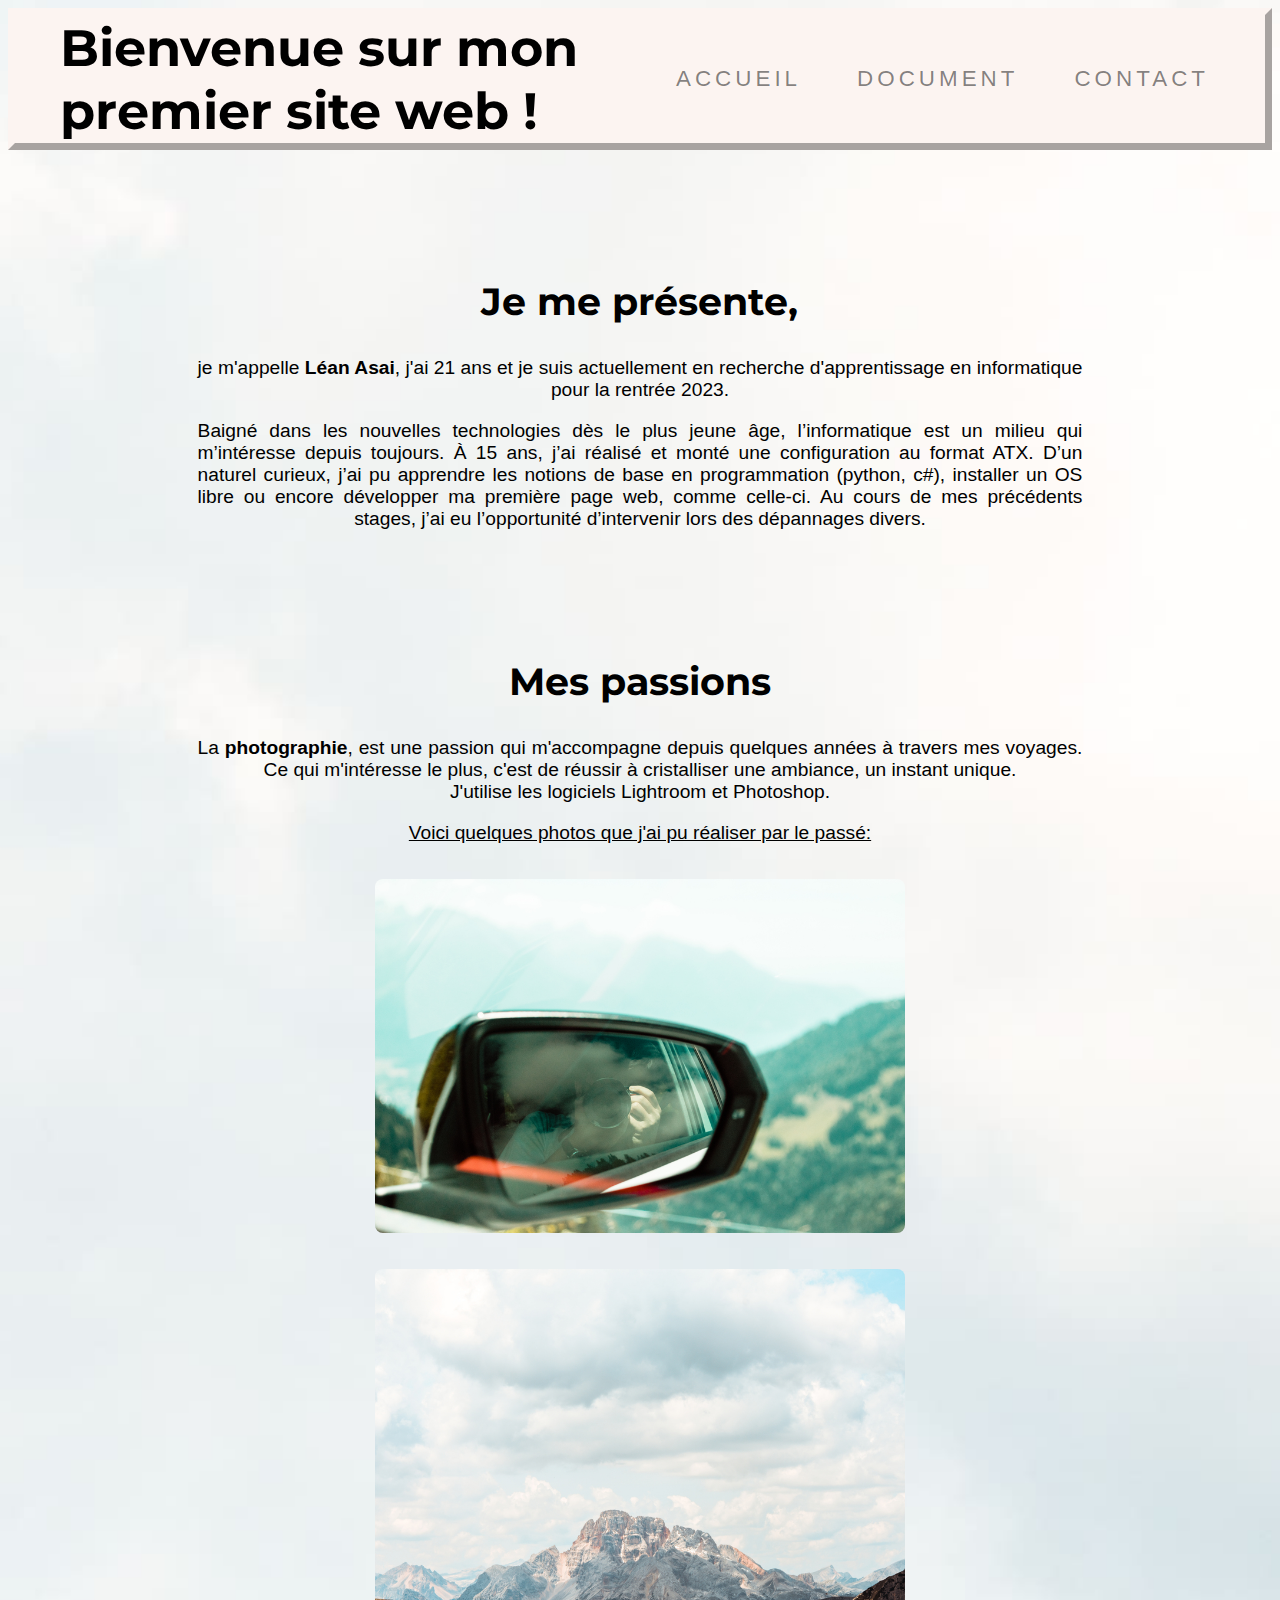
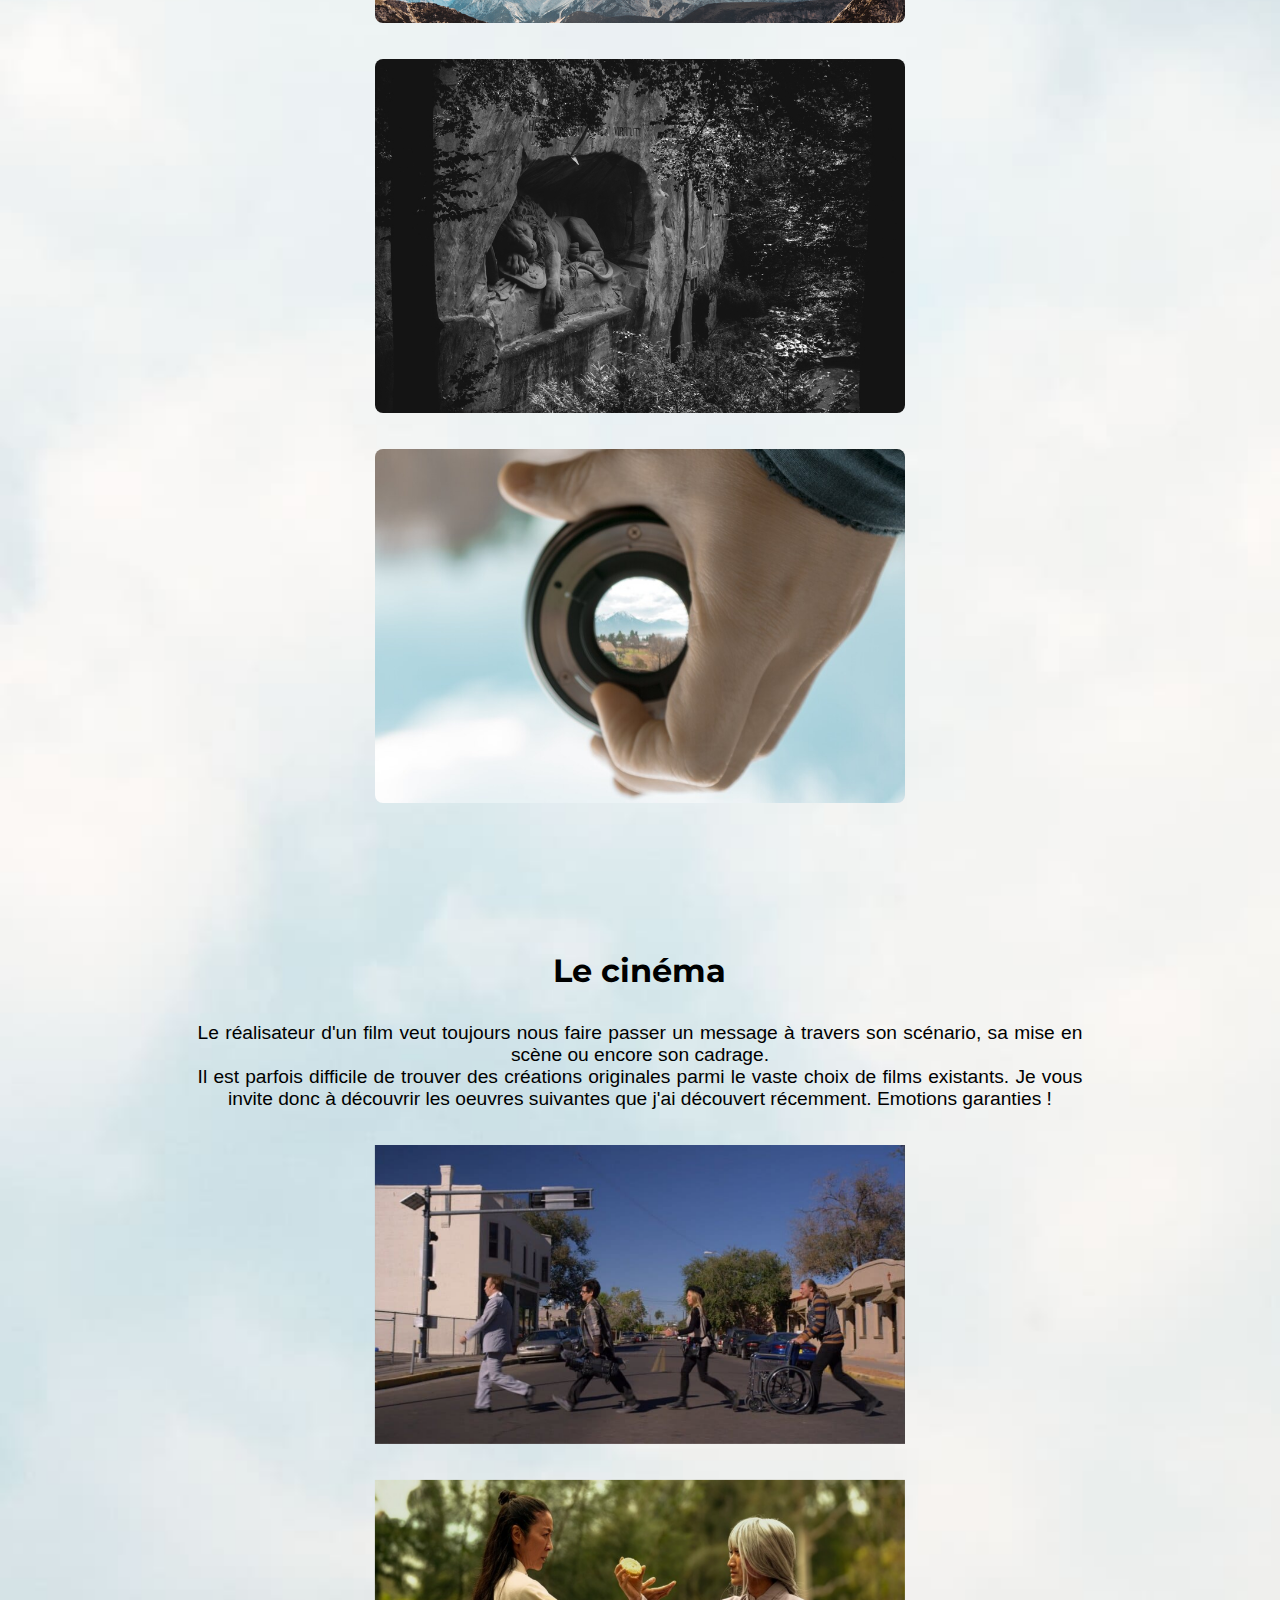
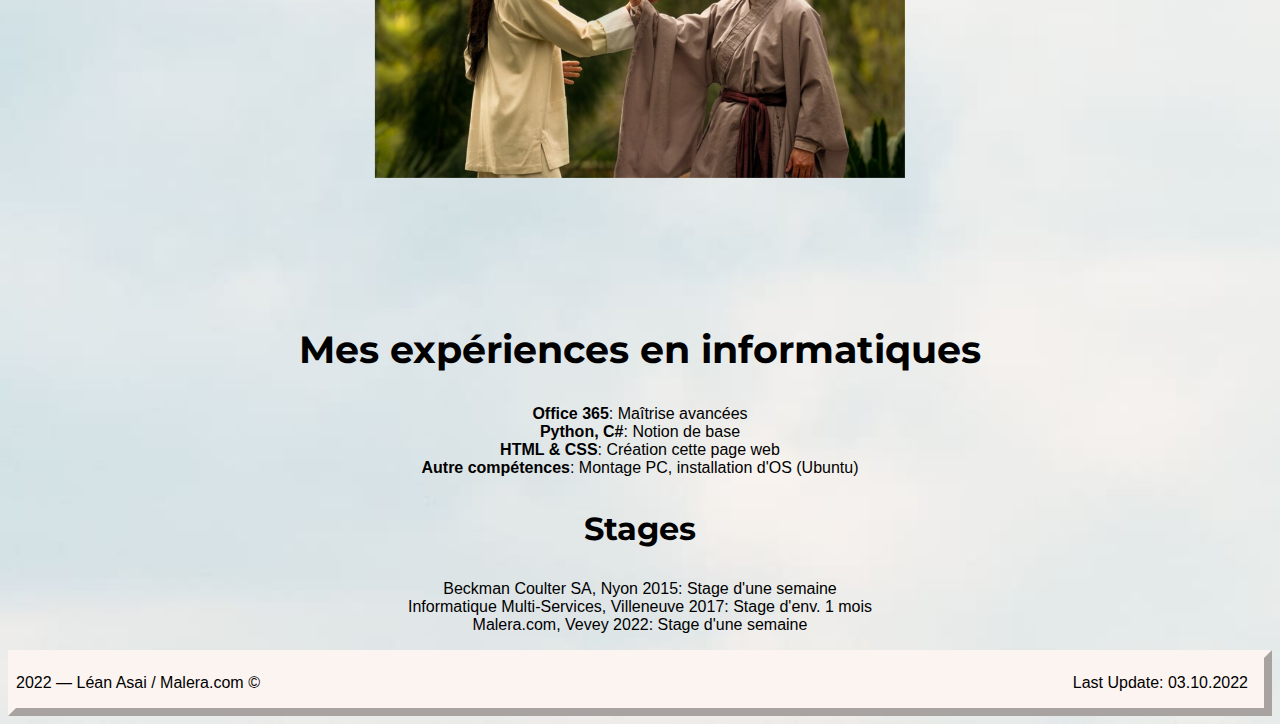
==== index.html @ 69d82ae2 "Add first_website folder" ====
<!DOCTYPE html>
<html lang ="FR-fr">
<head>
    <meta charset="utf-8" />
    <meta name="viewport" content="width=device-width, initial-scale=1" />
    <link rel="stylesheet" type="text/css" href="css/style.css" />
    <title> Léan • Accueil </title>
</head>
<body>

    <!-- header -->
        <header>
            <h1> Bienvenue<span class="hidden_r"> sur mon premier site web ! </span></h1>
                <ul>
                    <li><a href="index.html">Accueil</a></li>
                    <li><a href="document.html" title="Work In Progress">Document</a></li>
                    <li><a href="contact.html">Contact</a></li>
                </ul>
        </header>

    <!-- wrapper -->
        <section>
            <h2 class="title"> Je me présente, </h2>

            <p>je m'appelle <strong>Léan Asai</strong>, j'ai 21 ans et je suis actuellement en recherche d'apprentissage en informatique pour la rentrée 2023.</p>

            <p>Baigné dans les nouvelles technologies dès le plus jeune âge, l’informatique est un milieu qui m’intéresse depuis toujours. À 15 ans, j’ai réalisé et monté une configuration au format ATX. D’un naturel curieux, j’ai pu apprendre les notions de base en programmation (python, c#), installer un OS libre ou encore développer ma première page web, comme celle-ci. Au cours de mes précédents stages, j’ai eu l’opportunité d’intervenir lors des dépannages divers.</p>


            <h2 class="title"> Mes passions </h2>

            <p>La <strong>photographie</strong>, est une passion qui m'accompagne depuis quelques années à travers mes voyages. Ce qui m'intéresse le plus, c'est de réussir à cristalliser une ambiance, un instant unique.<br />
            J'utilise les logiciels Lightroom et Photoshop.</p>

            <p style="text-decoration: underline;">Voici quelques photos que j'ai pu réaliser par le passé: </p>


            <!-- grid for my photo -->
                <div class="flexbox">

                    <figure><!-- 1 -->
                        <img src="img/portrait_photographer.jpg" alt="Portrait photo — CC Léan Asai" class="photo" />
                        <div class="hover_image">
                            <figcaption>Léan Asai ©</figcaption>
                        </div>
                    </figure>

                    <figure><!-- 2 -->
                        <img src="img/photo5.jpg" alt="photo de montagne © Léan Asai" class="photo" />
                        <div class="hover_image">
                            <figcaption>Léan Asai ©</figcaption>
                        </div>
                    </figure>

                    <figure><!-- 3 -->
                        <img src="img/photo4.jpg" alt="photo de VW Polo © Léan Asai" class="photo" />
                        <div class="hover_image">
                            <figcaption>Léan Asai ©</figcaption>
                        </div>
                    </figure>

                    <figure><!-- 4 -->
                        <img src="img/photo6.jpg" alt="photo © Léan Asai" class="photo" />
                        <div class="hover_image">
                            <figcaption>Léan Asai ©</figcaption>
                        </div>
                    </figure>
                </div>

            <h3 class="title"> Le cinéma </h3>

            <p>Le réalisateur d'un film veut toujours nous faire passer un message à travers son scénario, sa mise en scène ou encore son cadrage.<br />
            Il est parfois difficile de trouver des créations originales parmi le vaste choix de films existants. Je vous invite donc à découvrir les oeuvres suivantes que j'ai découvert récemment. Emotions garanties !</p>

            <!-- grid for my photo -->
                <div class="flexbox">

                    <figure><!-- 5 -->
                        <img src="img/screenshot1-bts.jpg" alt="screenshot Better Call Saul" />
                        <div class="hover_image">
                            <figcaption><i>Image issue de la série 'Better Call Saul'</i> — AMC©</figcaption>
                        </div>
                    </figure>

                    <figure><!-- 6 -->
                        <img src="img/screenshot1-eeaao.jpg" alt="screenshot Everything everywhere all at once" />
                        <div class="hover_image">
                            <figcaption><i>Image issue du film 'Everything Everywhere All At Once'</i> — Leonine©</figcaption>
                        </div>
                    </figure>
                </div>

            <h2 class="title"> Mes expériences <span class="break_r" ><!-- responsive-->en informatiques</span> </h2>

            <ul>
                <li><strong>Office 365</strong>: Maîtrise avancées</li>
                <li><strong>Python, C#</strong>: Notion de base</li>
                <li><strong>HTML & CSS</strong>: Création cette page web</li>
                <li><strong>Autre compétences</strong>: Montage PC, installation d'OS (Ubuntu)</li>
            </ul>

            <h3> Stages </h3>

            <ul>
                <li>Beckman Coulter SA, Nyon 2015: Stage d'une semaine</li>
                <li>Informatique Multi-Services, Villeneuve 2017: Stage d'env. 1 mois</li>
                <li>Malera.com, Vevey 2022: Stage d'une semaine</li>
            </ul>
        </section>

    <!-- Footer -->
        <footer>
            <p class="float_right"> Last Update: 03.10.2022 </p>
            <p> 2022 — Léan Asai / Malera.com © </p>
        </footer>

</body>
</html>
---- css/style.css ----
/**
FONTS **/
/*ajout des polices Montserrat, via googleapis*/
@import url('https://fonts.googleapis.com/css2?family=Montserrat&display=swap');

/*Title_fonts*/
h1, h2, h3, h4, h5, h6 {
    font-family: 'Montserrat', Arial, Helvetica, sans-serif;
}

/**
MAIN SECTION**/

body {
    background: url('../img/background-compressed.jpg');
    background-size: cover;
    font-family: 'Segoe UI', Tahoma, sans-serif;
}

.title {
    margin-top: 8rem;
}

.float_right {
    float: right;
    margin-right: 1rem;
}


h1 {
    font-size: 3.2rem;
    padding: 0 45px 0 45px;
    overflow: hidden;
}

h2 {
    font-size: 2.4rem;
}

h3 {
    font-size: 2rem;
}

a {
    color:rgba(0, 0, 0, 0.493);
}

    a:hover {
        text-decoration: none;
    }

    a:active {
        color:#83C5BE;
    }

ul li {
    list-style-type: none;
    padding-right: 40px;
}

/**
Header : WIP — MOCHE**/
header {
    border: 7px outset #fcf4f1;
    background-color: #fcf4f1;
    display: flex;
    justify-content: space-between;
    align-items: center;
    Height: 8rem;
}

    header h1 {
        flex: 1.4;
    }

    header ul {
        display: flex;
        flex: 0.75;
        justify-content: space-between;
        font-size: 1.4rem;
    }

        header ul li {
            margin-right: 1rem;
        }

            header > ul > li a {
                color: rgba(0, 0, 0, 0.493);
                letter-spacing: 0.25rem;
                text-transform: uppercase;
                text-decoration: none;
            }
                header > ul > li a:hover {
                    color: #E29578;
                }

                header > ul > li a:active {
                    color: #e63d00;
                }


/**
Images**/
.flexbox {
    display: flex;
    flex-wrap: wrap;
    justify-content: center;
}

figure {
    position: relative;
    width: 42%; /** change width (or height) HERE **/
}

    figure img {
        opacity: 1;
        width: 100%;
        height: auto;
        transition: .5s ease;
        backface-visibility: hidden;
    }

        figure img:hover {
            opacity: 0.3;
        }

    .hover_image {
        transition: .5s ease;
        opacity: 0;
        position: absolute;
        top: 50%;
        left: 50%;
        transform: translate(-50%, -50%);
        -ms-transform: translate(-50%, -50%);
        text-align: center;
    }
    
        figure:hover .hover_image {
            opacity: 1;
        }

figcaption {
    background-color: #fffbf9;
    color: #090e0d;
    font-size: 16px;
    padding: 0.8rem 1rem;
    text-align: center;
}

.photo {
    border-radius: 8px;
}

embed {
    width: 500px;
    height: 800px;
}

/**
section**/
section {
    margin: auto; /* to center the block */
    width: 70%;
    text-align: justify;
    text-align-last: center;
    max-width: 1200px;
    min-width: 250px;
}

    section p {
        font-size: 1.2rem;
    }

#contact_page {
    margin: auto;
    max-width: 700px;
}

/**
Footer: NEED A BETTER PRESENTATION **/
footer {
    border: 8px outset #fcf4f1;
    background-color: #fcf4f1;
}

.contact {
    font-size: 1.4rem;
    display: inherit;
    margin-bottom: 56px;
}


/**
RESPONSIVE **/

@media all and (max-width: 1446px) {
    figure {
        width: 60%; /** change width (or height) HERE **/
    }
}

@media all and (max-width: 1225px) {
    header ul {
        flex-direction: column;
        font-size: 1.2rem;
    }
}

@media all and (max-width: 950px) {
    header h1 {
        font-size: 2.5rem;
    }

    .hidden_r {
        display: none;
    }

    /* Can be a *section* span:last-child */
    .break_r {
        display: block;
    }
}

/* THE TEXT SHOULD STAY ALIGN TO THE LEFT */
@media all and (max-width: 480px) {
    header h1 {
        display:none;
    }

    header ul {
        position: absolute;
        right: 1rem;
        text-align: end;
    }

    section {
        text-align: center;
        text-align-last: unset;
    }

    figure {
        width: 85%; /** change width (or height) HERE **/
    }

    h2 {
        font-size: 2rem;
    }
}
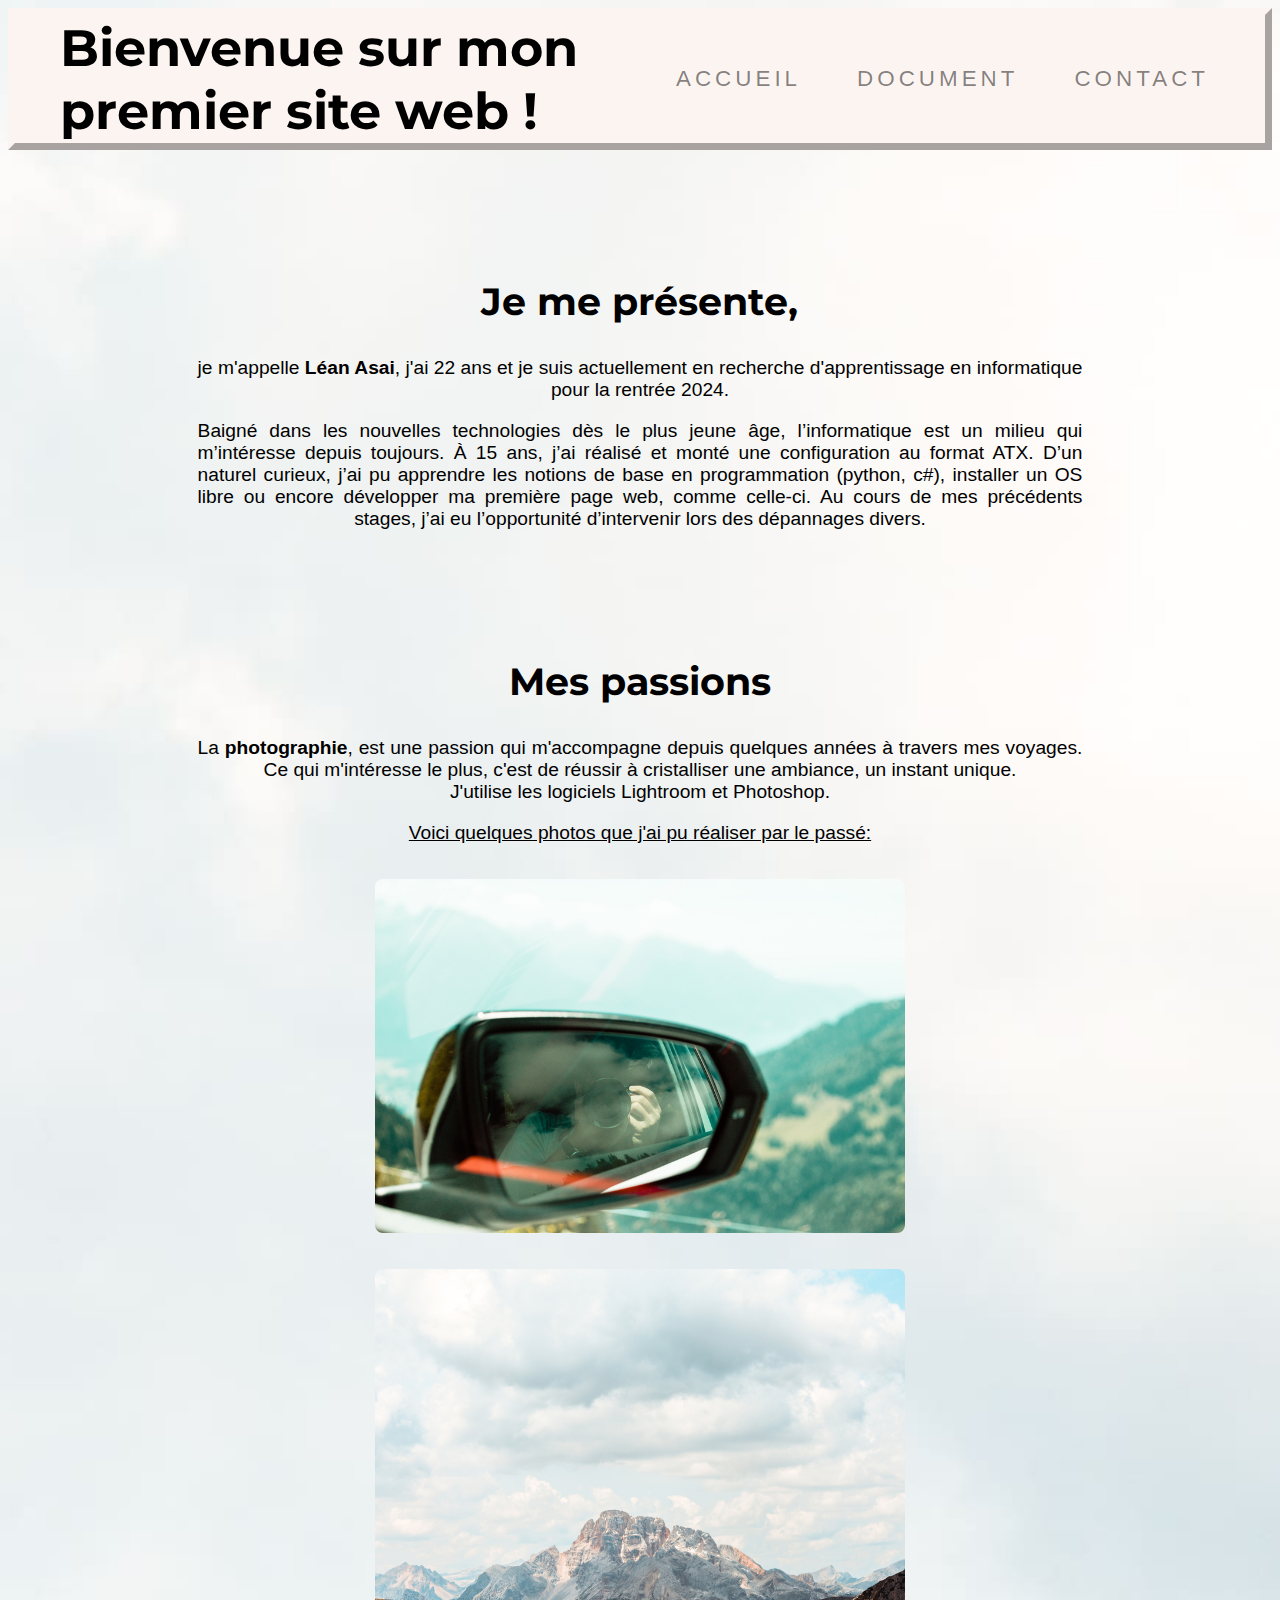
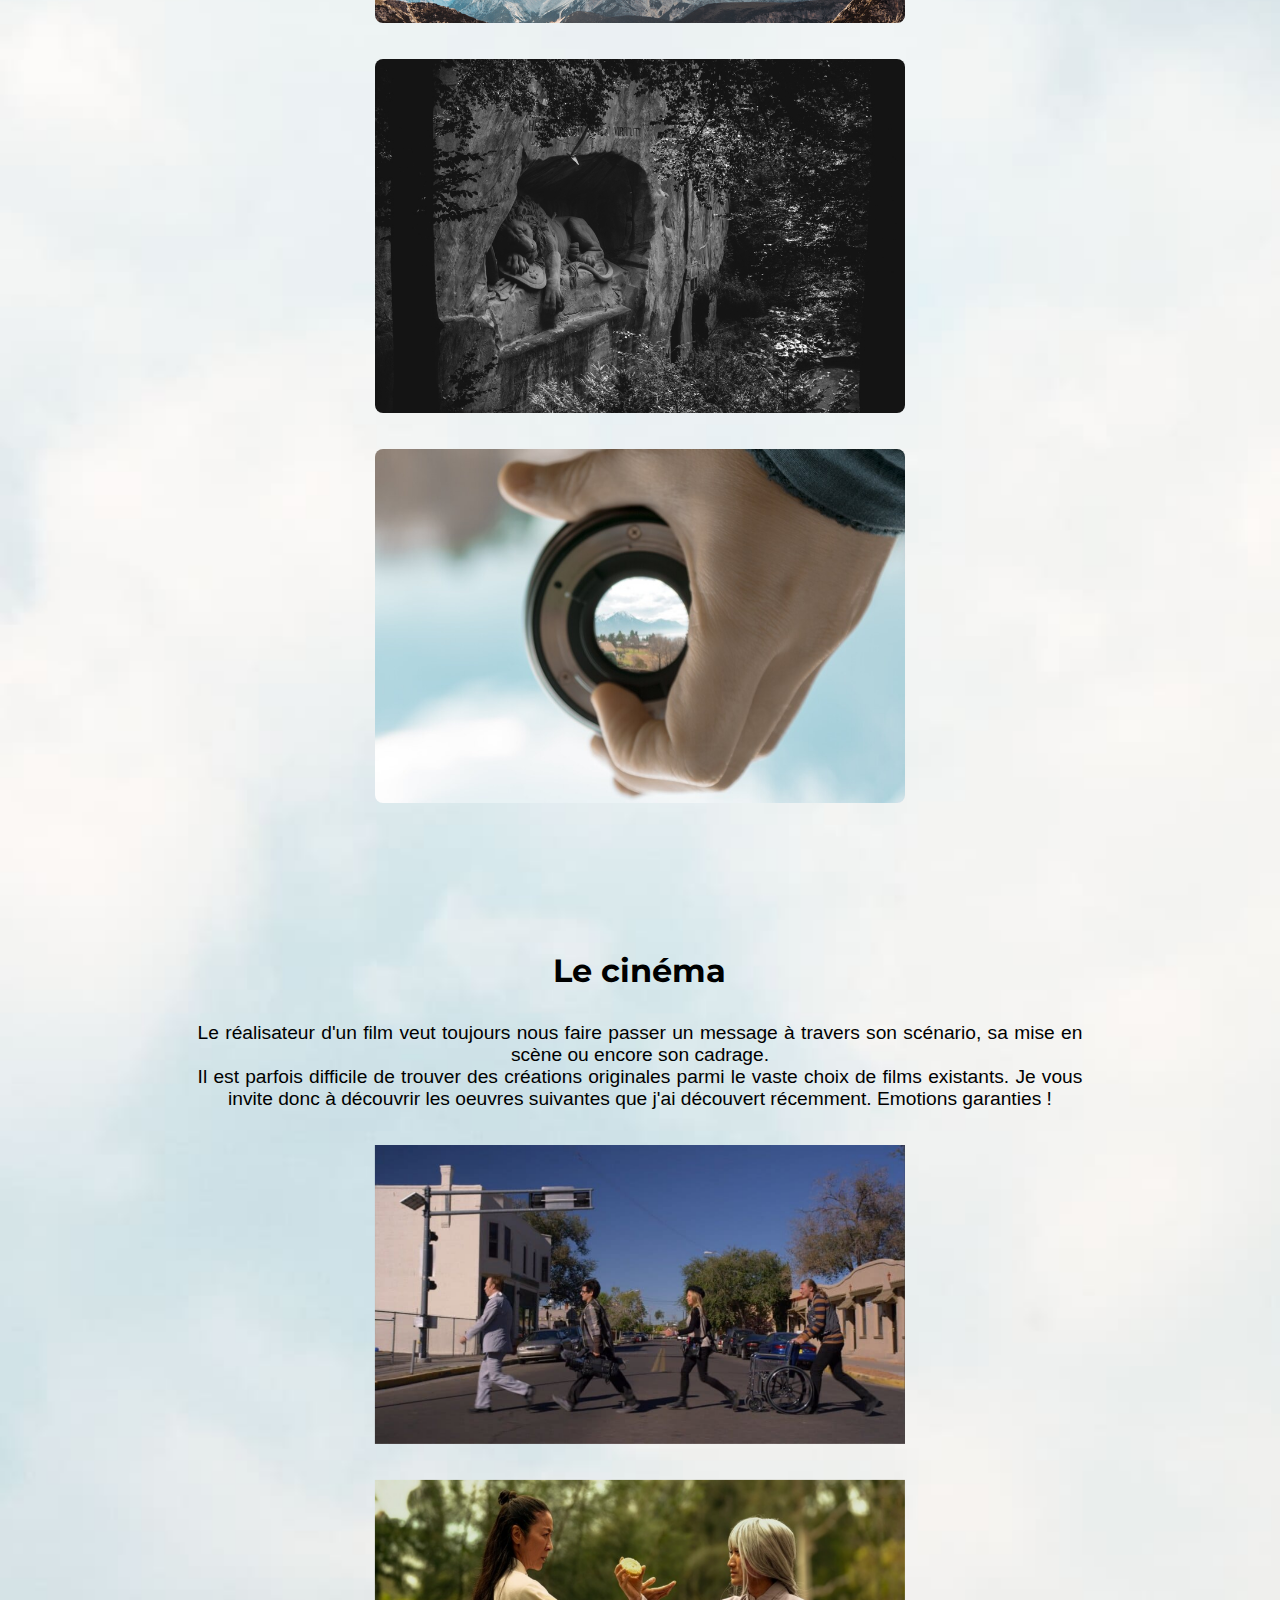
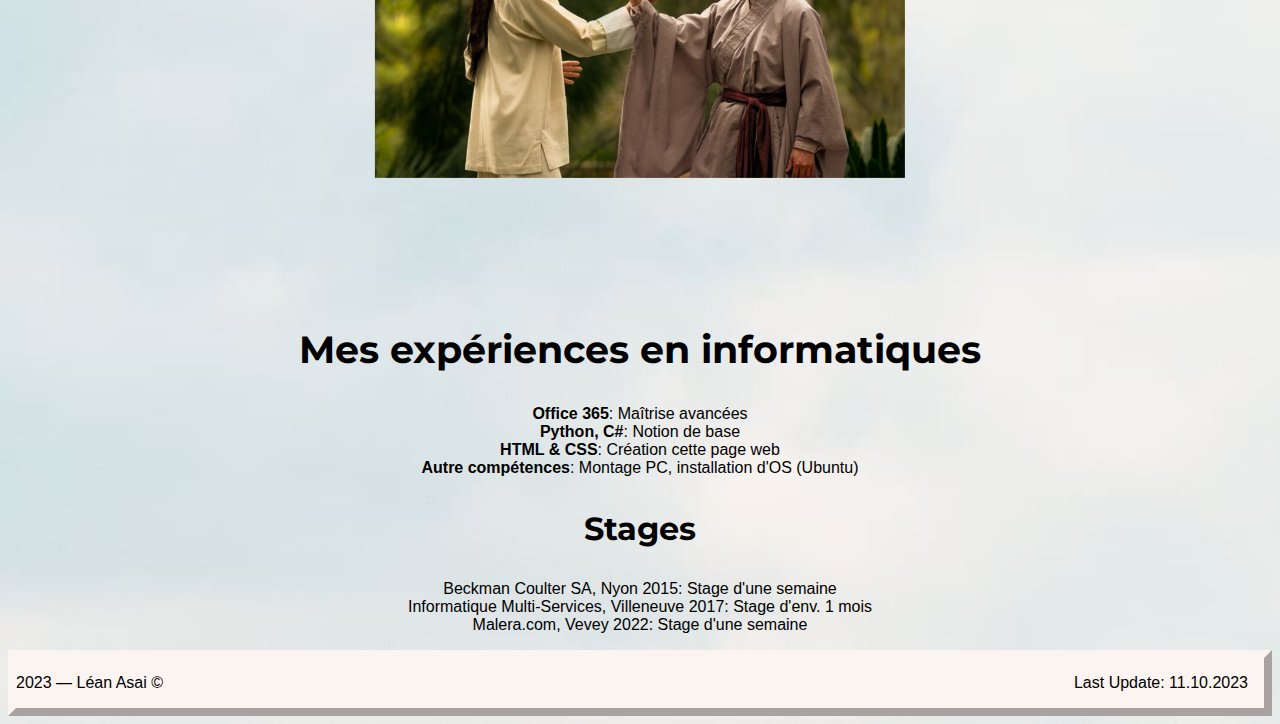
==== commit e779c719: "Major update" ====
--- a/index.html
+++ b/index.html
@@ -4,7 +4,7 @@
     <meta charset="utf-8" />
     <meta name="viewport" content="width=device-width, initial-scale=1" />
     <link rel="stylesheet" type="text/css" href="css/style.css" />
-    <title> Léan • Accueil </title>
+    <title> Léan • accueil </title>
 </head>
 <body>
 
@@ -12,9 +12,9 @@
         <header>
             <h1> Bienvenue<span class="hidden_r"> sur mon premier site web ! </span></h1>
                 <ul>
-                    <li><a href="index.html">Accueil</a></li>
-                    <li><a href="document.html" title="Work In Progress">Document</a></li>
-                    <li><a href="contact.html">Contact</a></li>
+                    <li><a href="./">Accueil</a></li>
+                    <li><a href="./document" title="Work In Progress">Document</a></li>
+                    <li><a href="./contact">Contact</a></li>
                 </ul>
         </header>
 
@@ -22,7 +22,7 @@
         <section>
             <h2 class="title"> Je me présente, </h2>
 
-            <p>je m'appelle <strong>Léan Asai</strong>, j'ai 21 ans et je suis actuellement en recherche d'apprentissage en informatique pour la rentrée 2023.</p>
+            <p>je m'appelle <strong>Léan Asai</strong>, j'ai 22 ans et je suis actuellement en recherche d'apprentissage en informatique pour la rentrée 2024.</p>
 
             <p>Baigné dans les nouvelles technologies dès le plus jeune âge, l’informatique est un milieu qui m’intéresse depuis toujours. À 15 ans, j’ai réalisé et monté une configuration au format ATX. D’un naturel curieux, j’ai pu apprendre les notions de base en programmation (python, c#), installer un OS libre ou encore développer ma première page web, comme celle-ci. Au cours de mes précédents stages, j’ai eu l’opportunité d’intervenir lors des dépannages divers.</p>
 
@@ -110,8 +110,8 @@
 
     <!-- Footer -->
         <footer>
-            <p class="float_right"> Last Update: 03.10.2022 </p>
-            <p> 2022 — Léan Asai / Malera.com © </p>
+            <p class="float_right"> Last Update: 11.10.2023 </p>
+            <p> 2023 — Léan Asai © </p>
         </footer>
 
 </body>
--- a/css/style.css
+++ b/css/style.css
@@ -176,6 +176,10 @@
     max-width: 700px;
 }
 
+#contact_page h2 {
+    margin-top: 2.5em;
+}
+
 /**
 Footer: NEED A BETTER PRESENTATION **/
 footer {
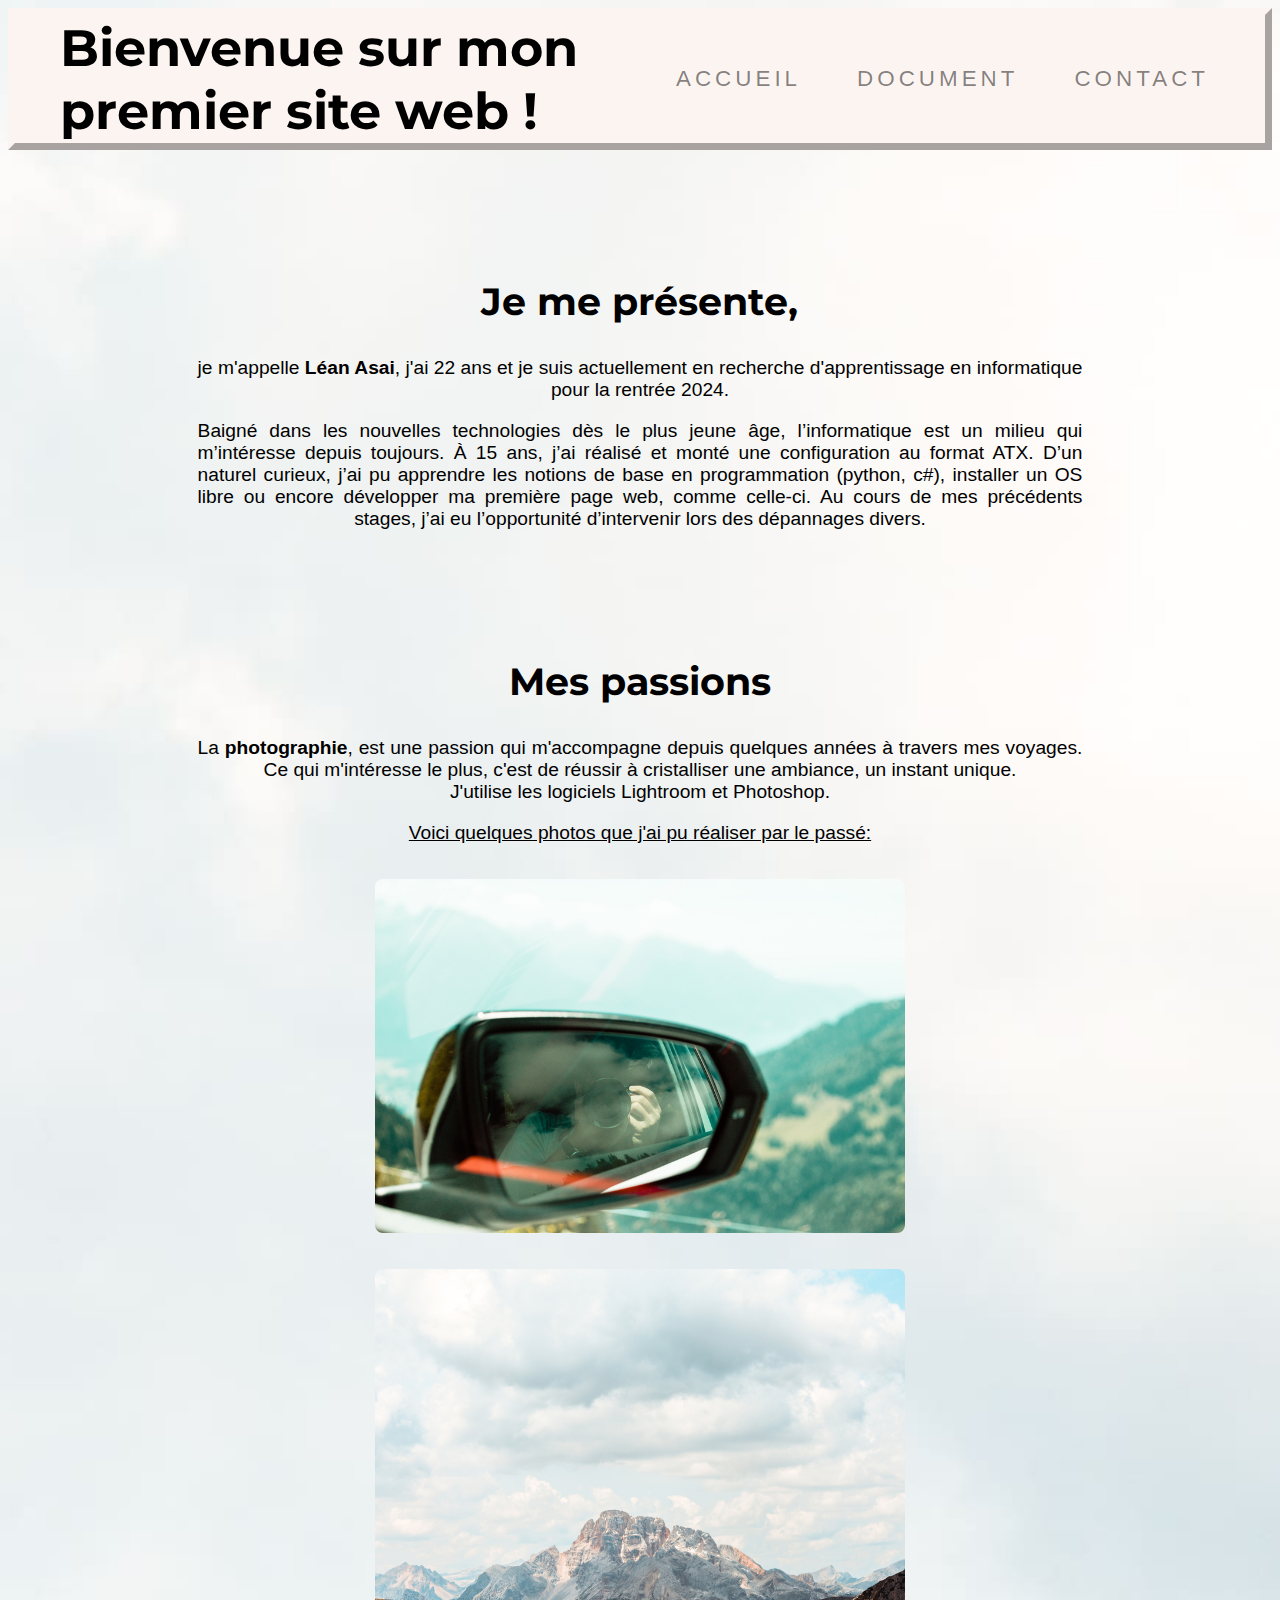
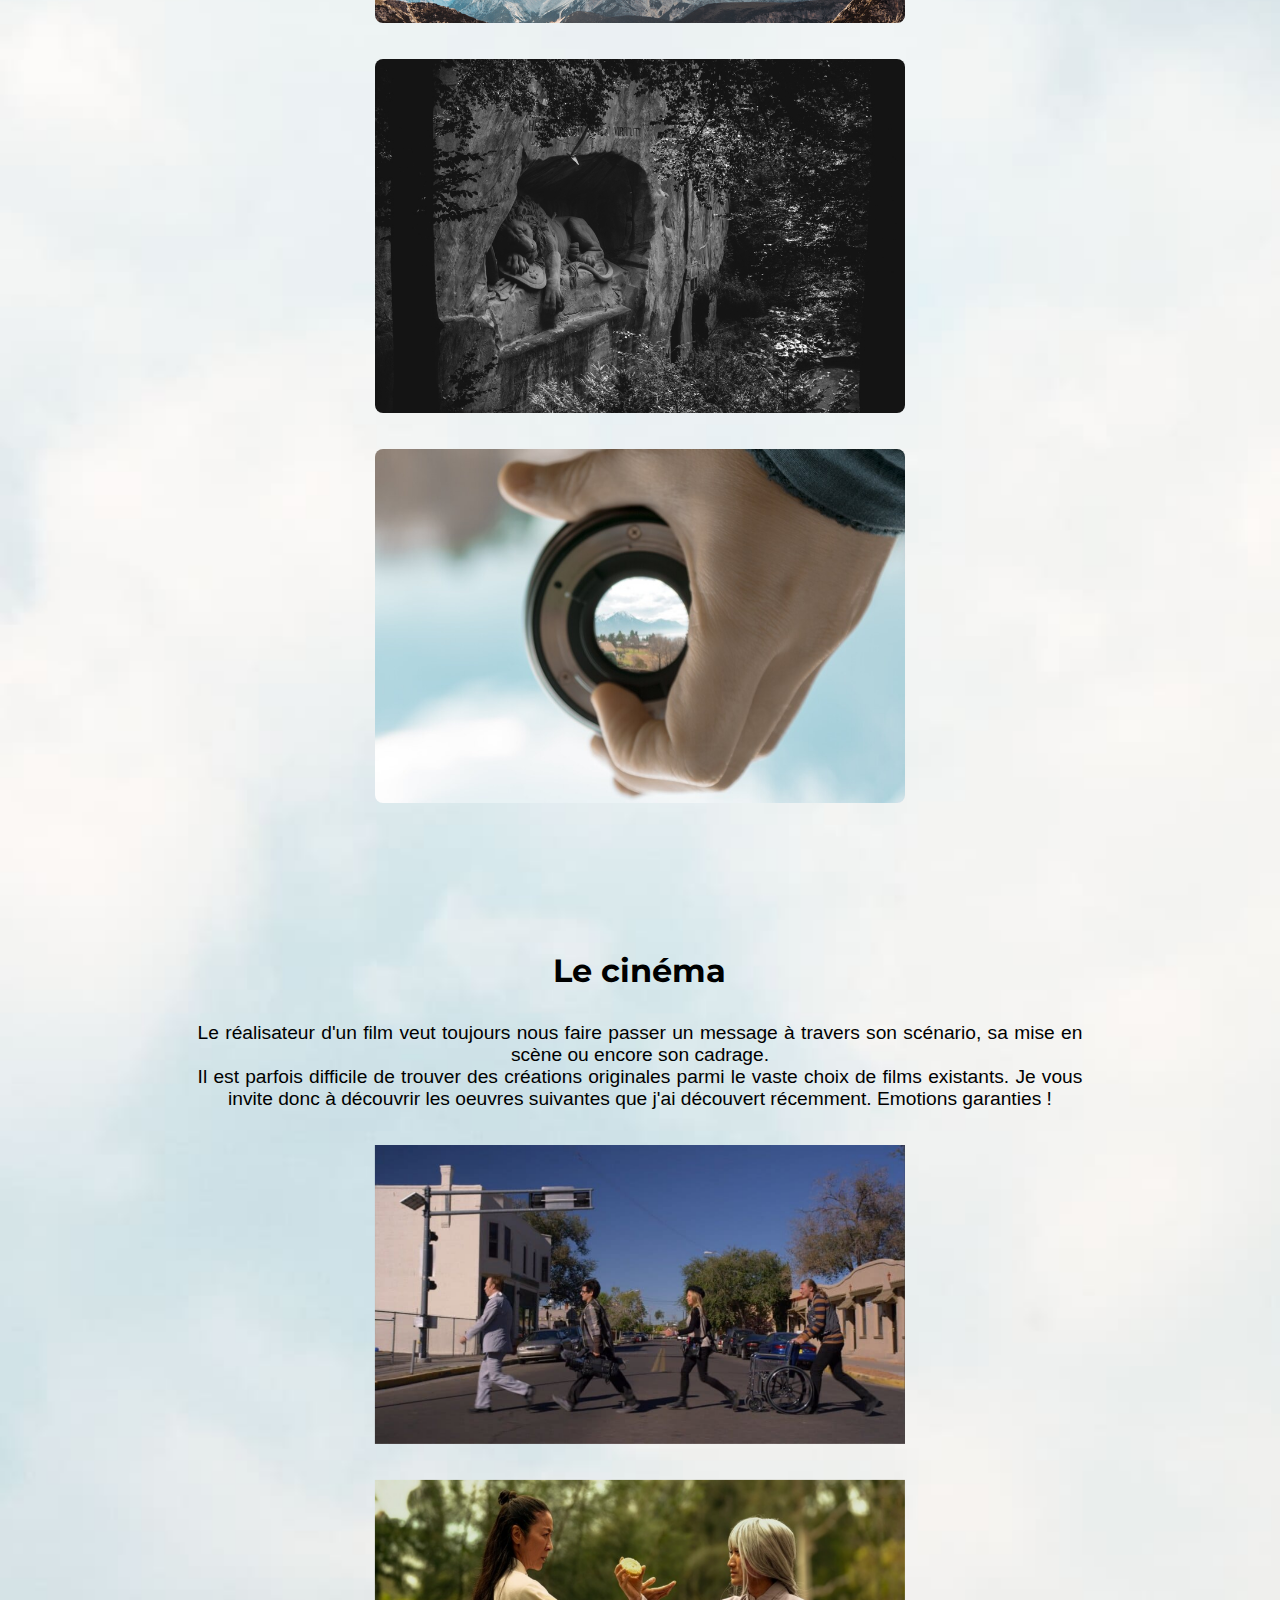
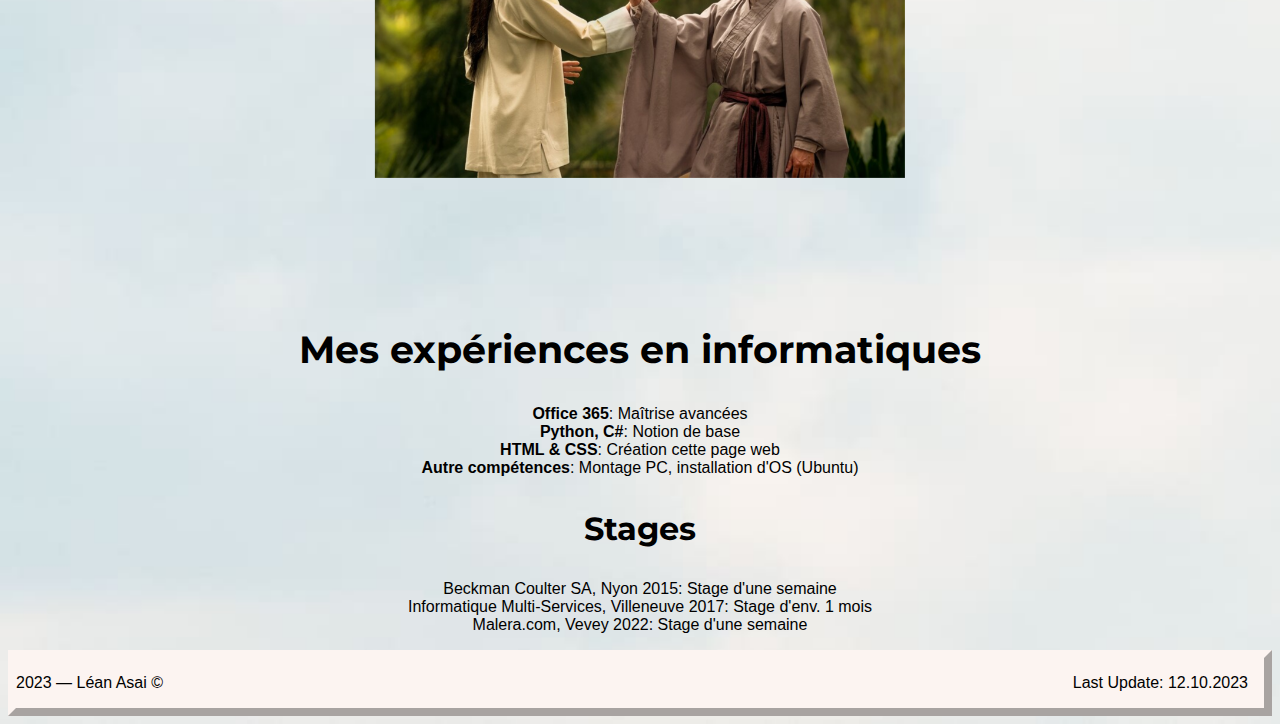
==== commit 59ec6bdb: "Update date" ====
--- a/index.html
+++ b/index.html
@@ -1,118 +1,116 @@
 <!DOCTYPE html>
-<html lang ="FR-fr">
-<head>
+<html lang="FR-fr">
+  <head>
     <meta charset="utf-8" />
     <meta name="viewport" content="width=device-width, initial-scale=1" />
     <link rel="stylesheet" type="text/css" href="css/style.css" />
-    <title> Léan • accueil </title>
-</head>
-<body>
-
-    <!-- header -->
-        <header>
-            <h1> Bienvenue<span class="hidden_r"> sur mon premier site web ! </span></h1>
-                <ul>
-                    <li><a href="./">Accueil</a></li>
-                    <li><a href="./document" title="Work In Progress">Document</a></li>
-                    <li><a href="./contact">Contact</a></li>
-                </ul>
-        </header>
+    <title>Léan • accueil</title>
+  </head>
+  <body>
+    <header>
+      <h1>Bienvenue<span class="hidden_responsive"> sur mon premier site web ! </span></h1>
+      <ul>
+        <li><a href="./">Accueil</a></li>
+        <li><a href="./document" title="Work In Progress">Document</a></li>
+        <li><a href="./contact">Contact</a></li>
+      </ul>
+    </header>
 
     <!-- wrapper -->
-        <section>
-            <h2 class="title"> Je me présente, </h2>
+    <section>
+      <h2 class="title">Je me présente,</h2>
 
-            <p>je m'appelle <strong>Léan Asai</strong>, j'ai 22 ans et je suis actuellement en recherche d'apprentissage en informatique pour la rentrée 2024.</p>
+      <p>je m'appelle <strong>Léan Asai</strong>, j'ai 22 ans et je suis actuellement en recherche d'apprentissage en informatique pour la rentrée 2024.</p>
 
-            <p>Baigné dans les nouvelles technologies dès le plus jeune âge, l’informatique est un milieu qui m’intéresse depuis toujours. À 15 ans, j’ai réalisé et monté une configuration au format ATX. D’un naturel curieux, j’ai pu apprendre les notions de base en programmation (python, c#), installer un OS libre ou encore développer ma première page web, comme celle-ci. Au cours de mes précédents stages, j’ai eu l’opportunité d’intervenir lors des dépannages divers.</p>
+      <p>Baigné dans les nouvelles technologies dès le plus jeune âge, l’informatique est un milieu qui m’intéresse depuis toujours. À 15 ans, j’ai réalisé et monté une configuration au format ATX. D’un naturel curieux, j’ai pu apprendre les notions de base en programmation (python, c#), installer un OS libre ou encore développer ma première page web, comme celle-ci. Au cours de mes précédents stages, j’ai eu l’opportunité d’intervenir lors des dépannages divers.</p>
 
+      <h2 class="title">Mes passions</h2>
 
-            <h2 class="title"> Mes passions </h2>
+      <p>
+        La <strong>photographie</strong>, est une passion qui m'accompagne depuis quelques années à travers mes voyages. Ce qui m'intéresse le plus, c'est de réussir à cristalliser une ambiance, un instant unique.<br />
+        J'utilise les logiciels Lightroom et Photoshop.
+      </p>
 
-            <p>La <strong>photographie</strong>, est une passion qui m'accompagne depuis quelques années à travers mes voyages. Ce qui m'intéresse le plus, c'est de réussir à cristalliser une ambiance, un instant unique.<br />
-            J'utilise les logiciels Lightroom et Photoshop.</p>
+      <p style="text-decoration: underline">Voici quelques photos que j'ai pu réaliser par le passé:</p>
 
-            <p style="text-decoration: underline;">Voici quelques photos que j'ai pu réaliser par le passé: </p>
+      <!-- grid for my photo -->
+      <div class="flexbox">
+        <!-- 1 -->
+        <figure>
+          <img src="img/portrait_photographer.jpg" alt="Portrait photo — CC Léan Asai" class="photo" />
+          <div class="hover_image">
+            <figcaption>Léan Asai ©</figcaption>
+          </div>
+        </figure>
+        <!-- 2 -->
+        <figure>
+          <img src="img/photo5.jpg" alt="photo de montagne © Léan Asai" class="photo" />
+          <div class="hover_image">
+            <figcaption>Léan Asai ©</figcaption>
+          </div>
+        </figure>
+        <!-- 3 -->
+        <figure>
+          <img src="img/photo4.jpg" alt="photo de VW Polo © Léan Asai" class="photo" />
+          <div class="hover_image">
+            <figcaption>Léan Asai ©</figcaption>
+          </div>
+        </figure>
+        <!-- 4 -->
+        <figure>
+          <img src="img/photo6.jpg" alt="photo © Léan Asai" class="photo" />
+          <div class="hover_image">
+            <figcaption>Léan Asai ©</figcaption>
+          </div>
+        </figure>
+      </div>
 
+      <h3 class="title">Le cinéma</h3>
 
-            <!-- grid for my photo -->
-                <div class="flexbox">
+      <p>
+        Le réalisateur d'un film veut toujours nous faire passer un message à travers son scénario, sa mise en scène ou encore son cadrage.<br />
+        Il est parfois difficile de trouver des créations originales parmi le vaste choix de films existants. Je vous invite donc à découvrir les oeuvres suivantes que j'ai découvert récemment. Emotions garanties !
+      </p>
 
-                    <figure><!-- 1 -->
-                        <img src="img/portrait_photographer.jpg" alt="Portrait photo — CC Léan Asai" class="photo" />
-                        <div class="hover_image">
-                            <figcaption>Léan Asai ©</figcaption>
-                        </div>
-                    </figure>
+      <!-- 2nd grid for my photo -->
+      <div class="flexbox">
+        <!-- 5 -->
+        <figure>
+          <img src="img/screenshot1-bts.jpg" alt="screenshot Better Call Saul" />
+          <div class="hover_image">
+            <figcaption><i>Image issue de la série 'Better Call Saul'</i> — AMC©</figcaption>
+          </div>
+        </figure>
+        <!-- 6 -->
+        <figure>
+          <img src="img/screenshot1-eeaao.jpg" alt="screenshot Everything everywhere all at once" />
+          <div class="hover_image">
+            <figcaption><i>Image issue du film 'Everything Everywhere All At Once'</i> — Leonine©</figcaption>
+          </div>
+        </figure>
+      </div>
 
-                    <figure><!-- 2 -->
-                        <img src="img/photo5.jpg" alt="photo de montagne © Léan Asai" class="photo" />
-                        <div class="hover_image">
-                            <figcaption>Léan Asai ©</figcaption>
-                        </div>
-                    </figure>
+      <h2 class="title">Mes expériences <span class="break_responsive">en informatiques</span></h2>
 
-                    <figure><!-- 3 -->
-                        <img src="img/photo4.jpg" alt="photo de VW Polo © Léan Asai" class="photo" />
-                        <div class="hover_image">
-                            <figcaption>Léan Asai ©</figcaption>
-                        </div>
-                    </figure>
+      <ul>
+        <li><strong>Office 365</strong>: Maîtrise avancées</li>
+        <li><strong>Python, C#</strong>: Notion de base</li>
+        <li><strong>HTML & CSS</strong>: Création cette page web</li>
+        <li><strong>Autre compétences</strong>: Montage PC, installation d'OS (Ubuntu)</li>
+      </ul>
 
-                    <figure><!-- 4 -->
-                        <img src="img/photo6.jpg" alt="photo © Léan Asai" class="photo" />
-                        <div class="hover_image">
-                            <figcaption>Léan Asai ©</figcaption>
-                        </div>
-                    </figure>
-                </div>
+      <h3>Stages</h3>
 
-            <h3 class="title"> Le cinéma </h3>
+      <ul>
+        <li>Beckman Coulter SA, Nyon 2015: Stage d'une semaine</li>
+        <li>Informatique Multi-Services, Villeneuve 2017: Stage d'env. 1 mois</li>
+        <li>Malera.com, Vevey 2022: Stage d'une semaine</li>
+      </ul>
+    </section>
 
-            <p>Le réalisateur d'un film veut toujours nous faire passer un message à travers son scénario, sa mise en scène ou encore son cadrage.<br />
-            Il est parfois difficile de trouver des créations originales parmi le vaste choix de films existants. Je vous invite donc à découvrir les oeuvres suivantes que j'ai découvert récemment. Emotions garanties !</p>
-
-            <!-- grid for my photo -->
-                <div class="flexbox">
-
-                    <figure><!-- 5 -->
-                        <img src="img/screenshot1-bts.jpg" alt="screenshot Better Call Saul" />
-                        <div class="hover_image">
-                            <figcaption><i>Image issue de la série 'Better Call Saul'</i> — AMC©</figcaption>
-                        </div>
-                    </figure>
-
-                    <figure><!-- 6 -->
-                        <img src="img/screenshot1-eeaao.jpg" alt="screenshot Everything everywhere all at once" />
-                        <div class="hover_image">
-                            <figcaption><i>Image issue du film 'Everything Everywhere All At Once'</i> — Leonine©</figcaption>
-                        </div>
-                    </figure>
-                </div>
-
-            <h2 class="title"> Mes expériences <span class="break_r" ><!-- responsive-->en informatiques</span> </h2>
-
-            <ul>
-                <li><strong>Office 365</strong>: Maîtrise avancées</li>
-                <li><strong>Python, C#</strong>: Notion de base</li>
-                <li><strong>HTML & CSS</strong>: Création cette page web</li>
-                <li><strong>Autre compétences</strong>: Montage PC, installation d'OS (Ubuntu)</li>
-            </ul>
-
-            <h3> Stages </h3>
-
-            <ul>
-                <li>Beckman Coulter SA, Nyon 2015: Stage d'une semaine</li>
-                <li>Informatique Multi-Services, Villeneuve 2017: Stage d'env. 1 mois</li>
-                <li>Malera.com, Vevey 2022: Stage d'une semaine</li>
-            </ul>
-        </section>
-
-    <!-- Footer -->
-        <footer>
-            <p class="float_right"> Last Update: 11.10.2023 </p>
-            <p> 2023 — Léan Asai © </p>
-        </footer>
-
-</body>
-</html>+    <footer>
+      <p class="float_right">Last Update: 12.10.2023</p>
+      <p>2023 — Léan Asai ©</p>
+    </footer>
+  </body>
+</html>
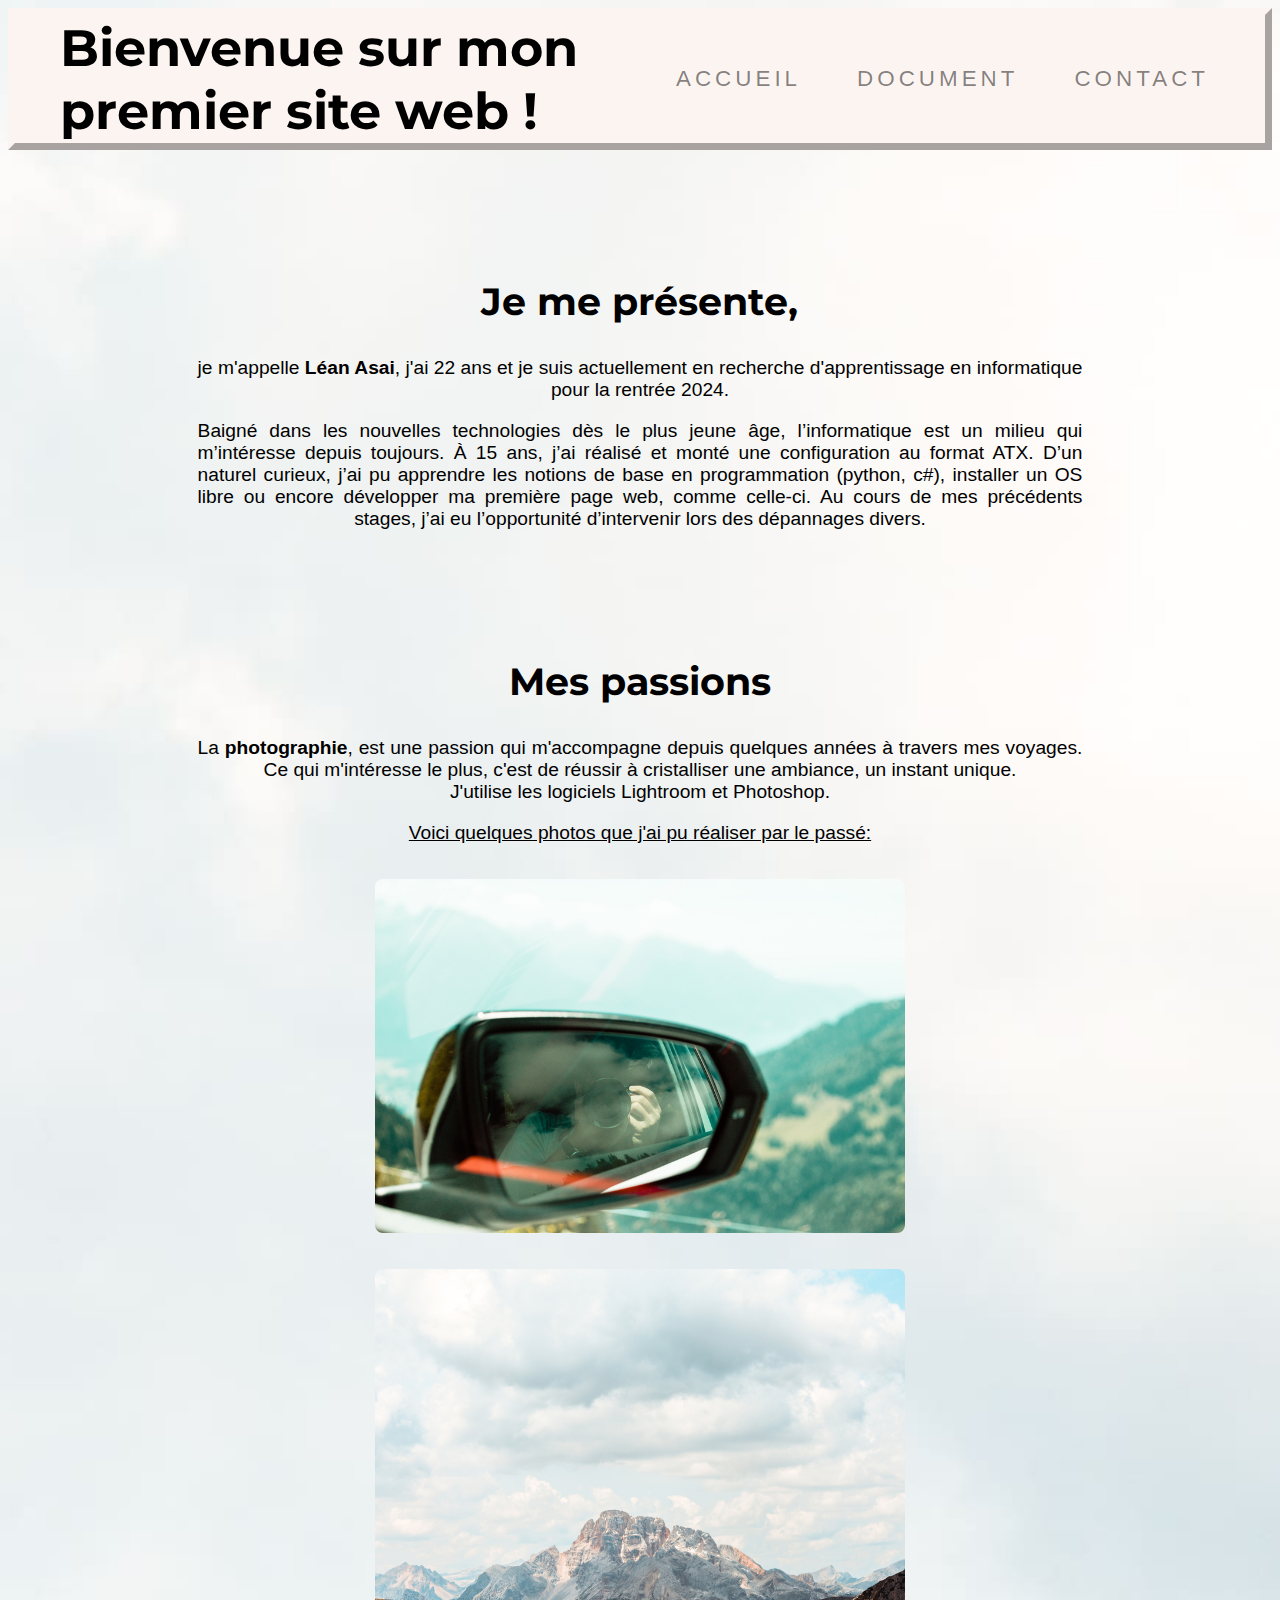
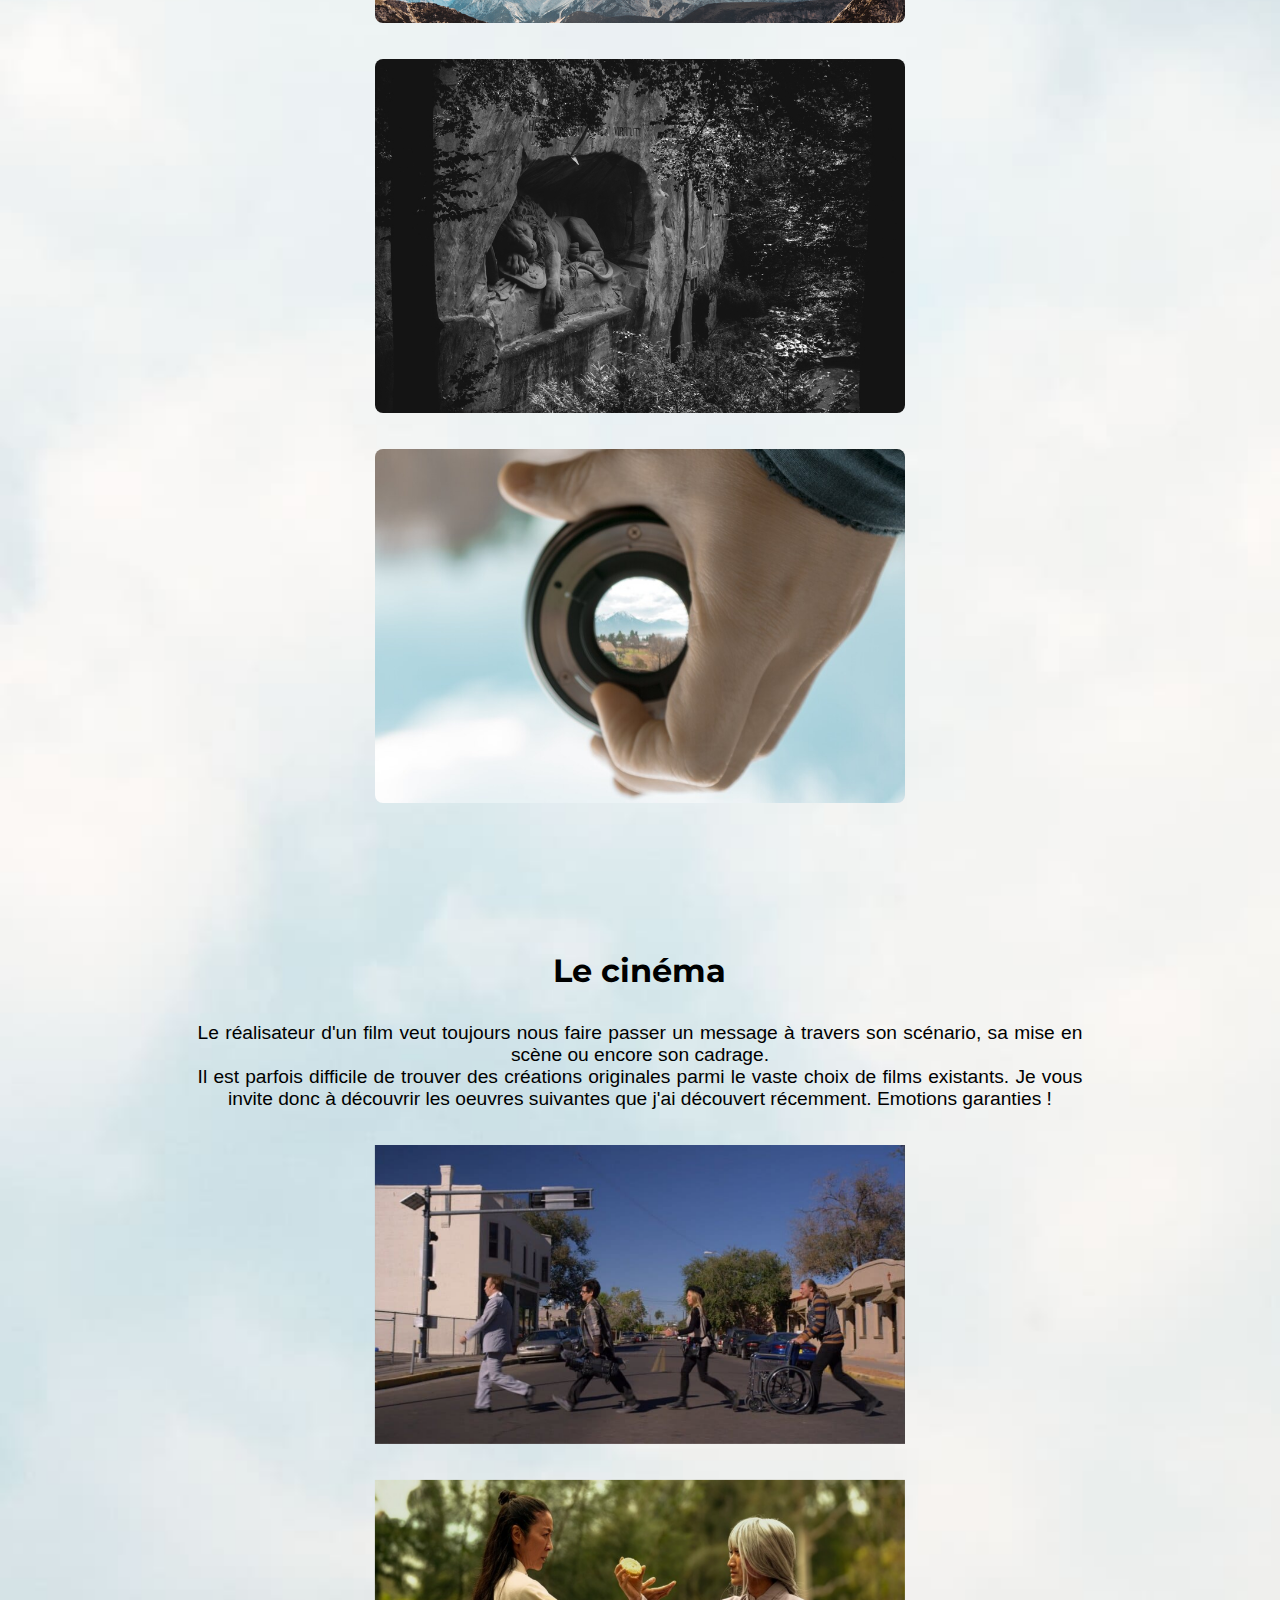
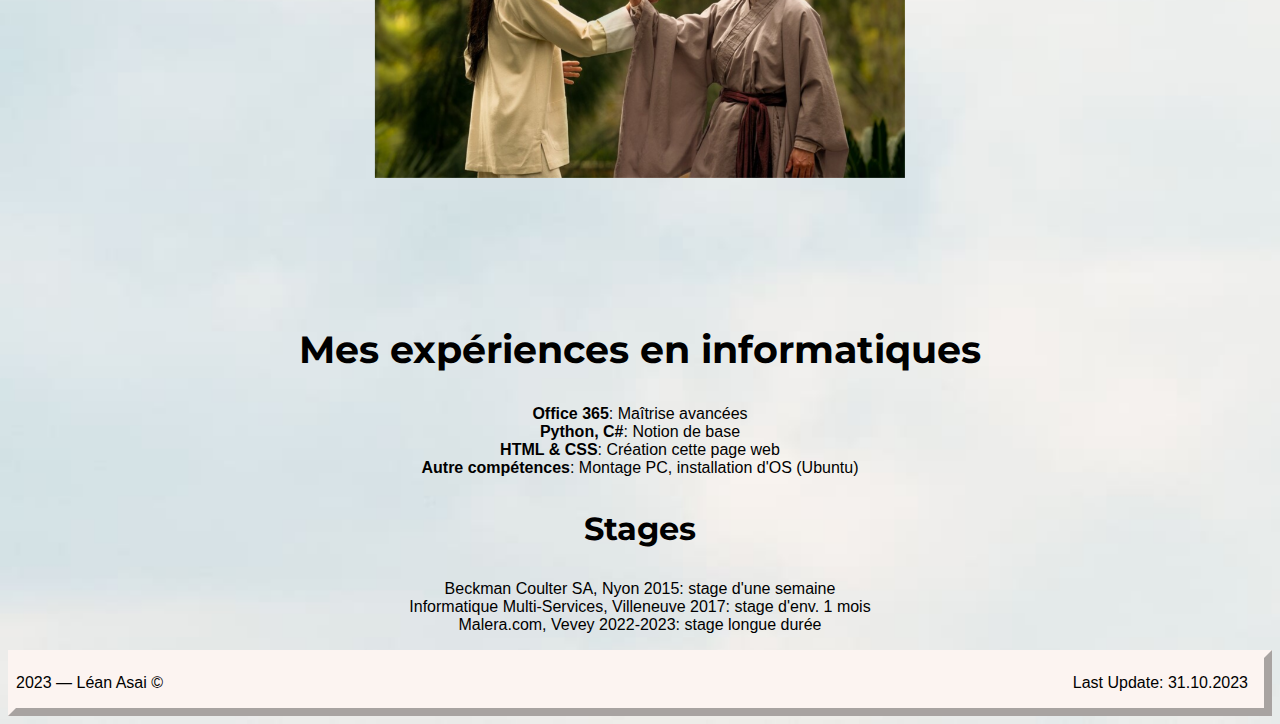
==== commit 374a55d8: "Update index.html" ====
--- a/index.html
+++ b/index.html
@@ -102,14 +102,14 @@
       <h3>Stages</h3>
 
       <ul>
-        <li>Beckman Coulter SA, Nyon 2015: Stage d'une semaine</li>
-        <li>Informatique Multi-Services, Villeneuve 2017: Stage d'env. 1 mois</li>
-        <li>Malera.com, Vevey 2022: Stage d'une semaine</li>
+        <li>Beckman Coulter SA, Nyon 2015: stage d'une semaine</li>
+        <li>Informatique Multi-Services, Villeneuve 2017: stage d'env. 1 mois</li>
+        <li>Malera.com, Vevey 2022-2023: stage longue durée</li>
       </ul>
     </section>
 
     <footer>
-      <p class="float_right">Last Update: 12.10.2023</p>
+      <p class="float_right">Last Update: 31.10.2023</p>
       <p>2023 — Léan Asai ©</p>
     </footer>
   </body>
--- a/css/style.css
+++ b/css/style.css
@@ -215,12 +215,12 @@
         font-size: 2.5rem;
     }
 
-    .hidden_r {
+    .hidden_responsive {
         display: none;
     }
 
     /* Can be a *section* span:last-child */
-    .break_r {
+    .break_responsive {
         display: block;
     }
 }
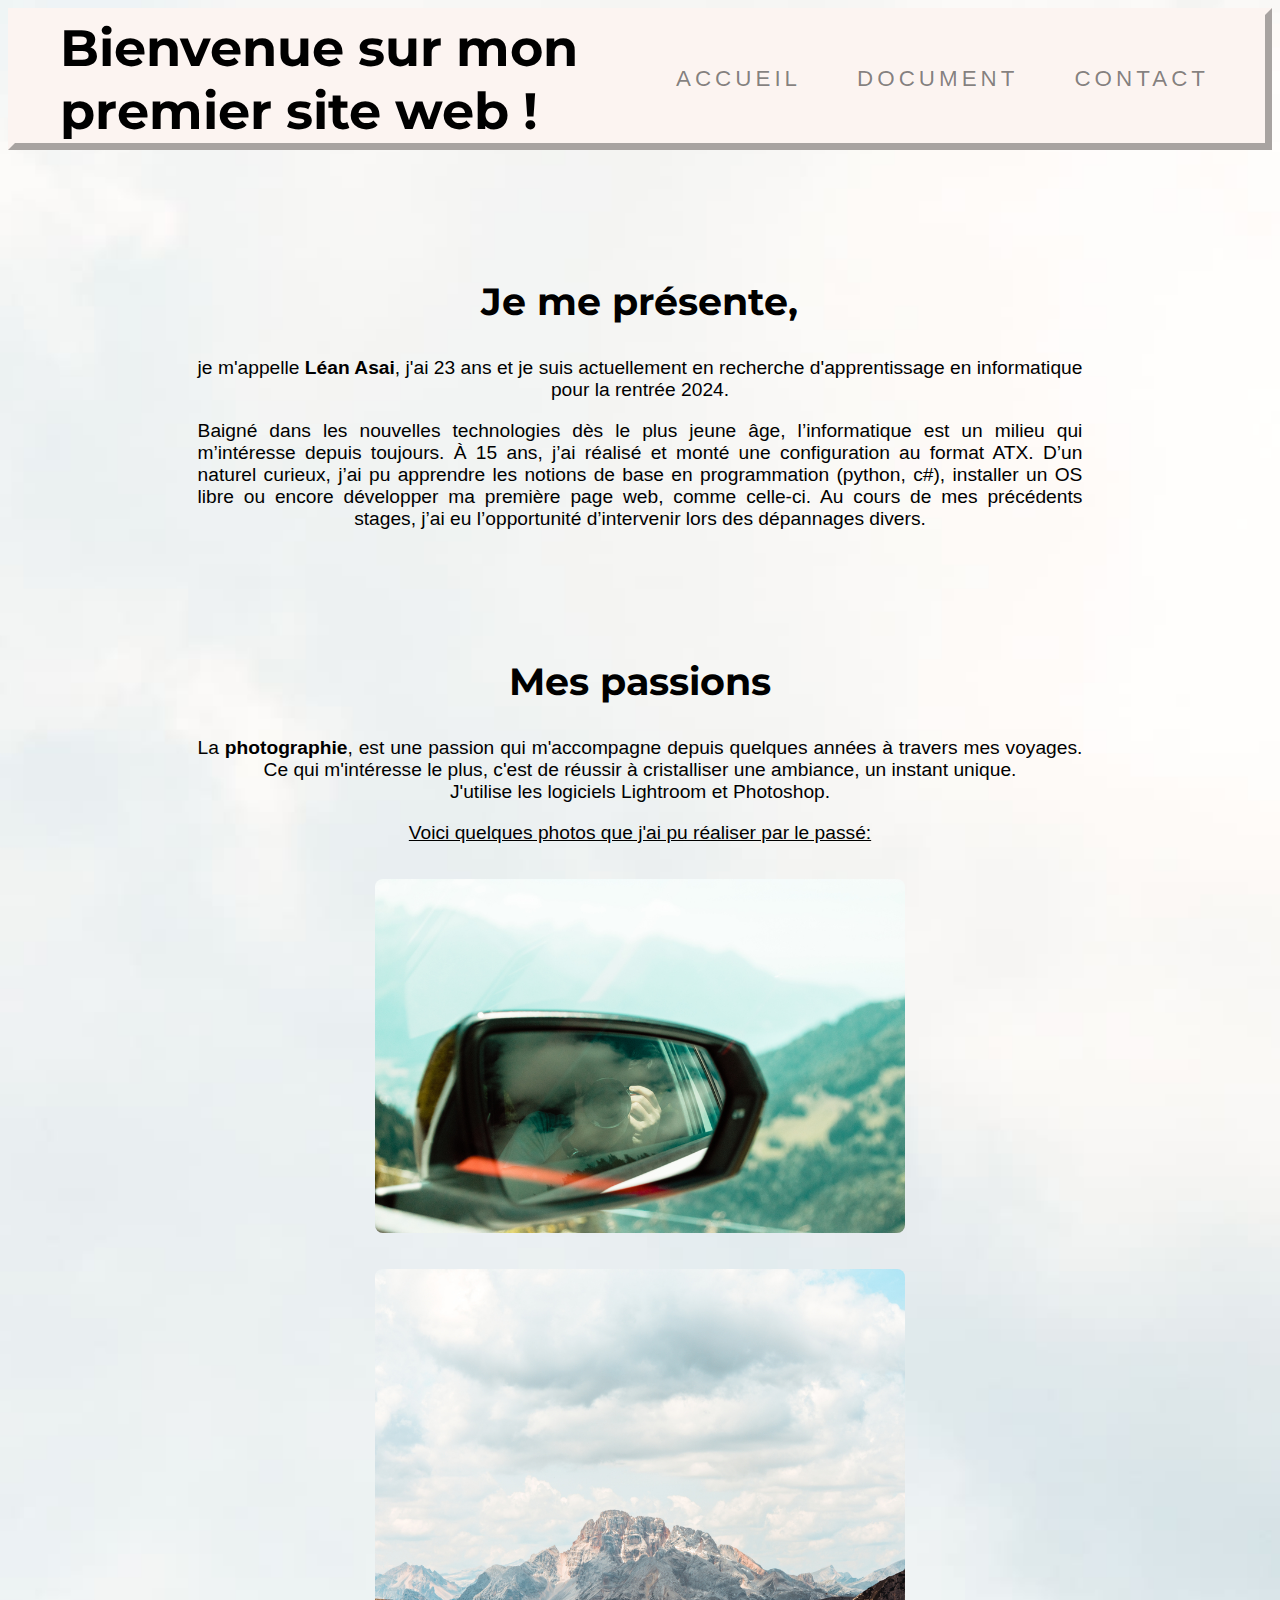
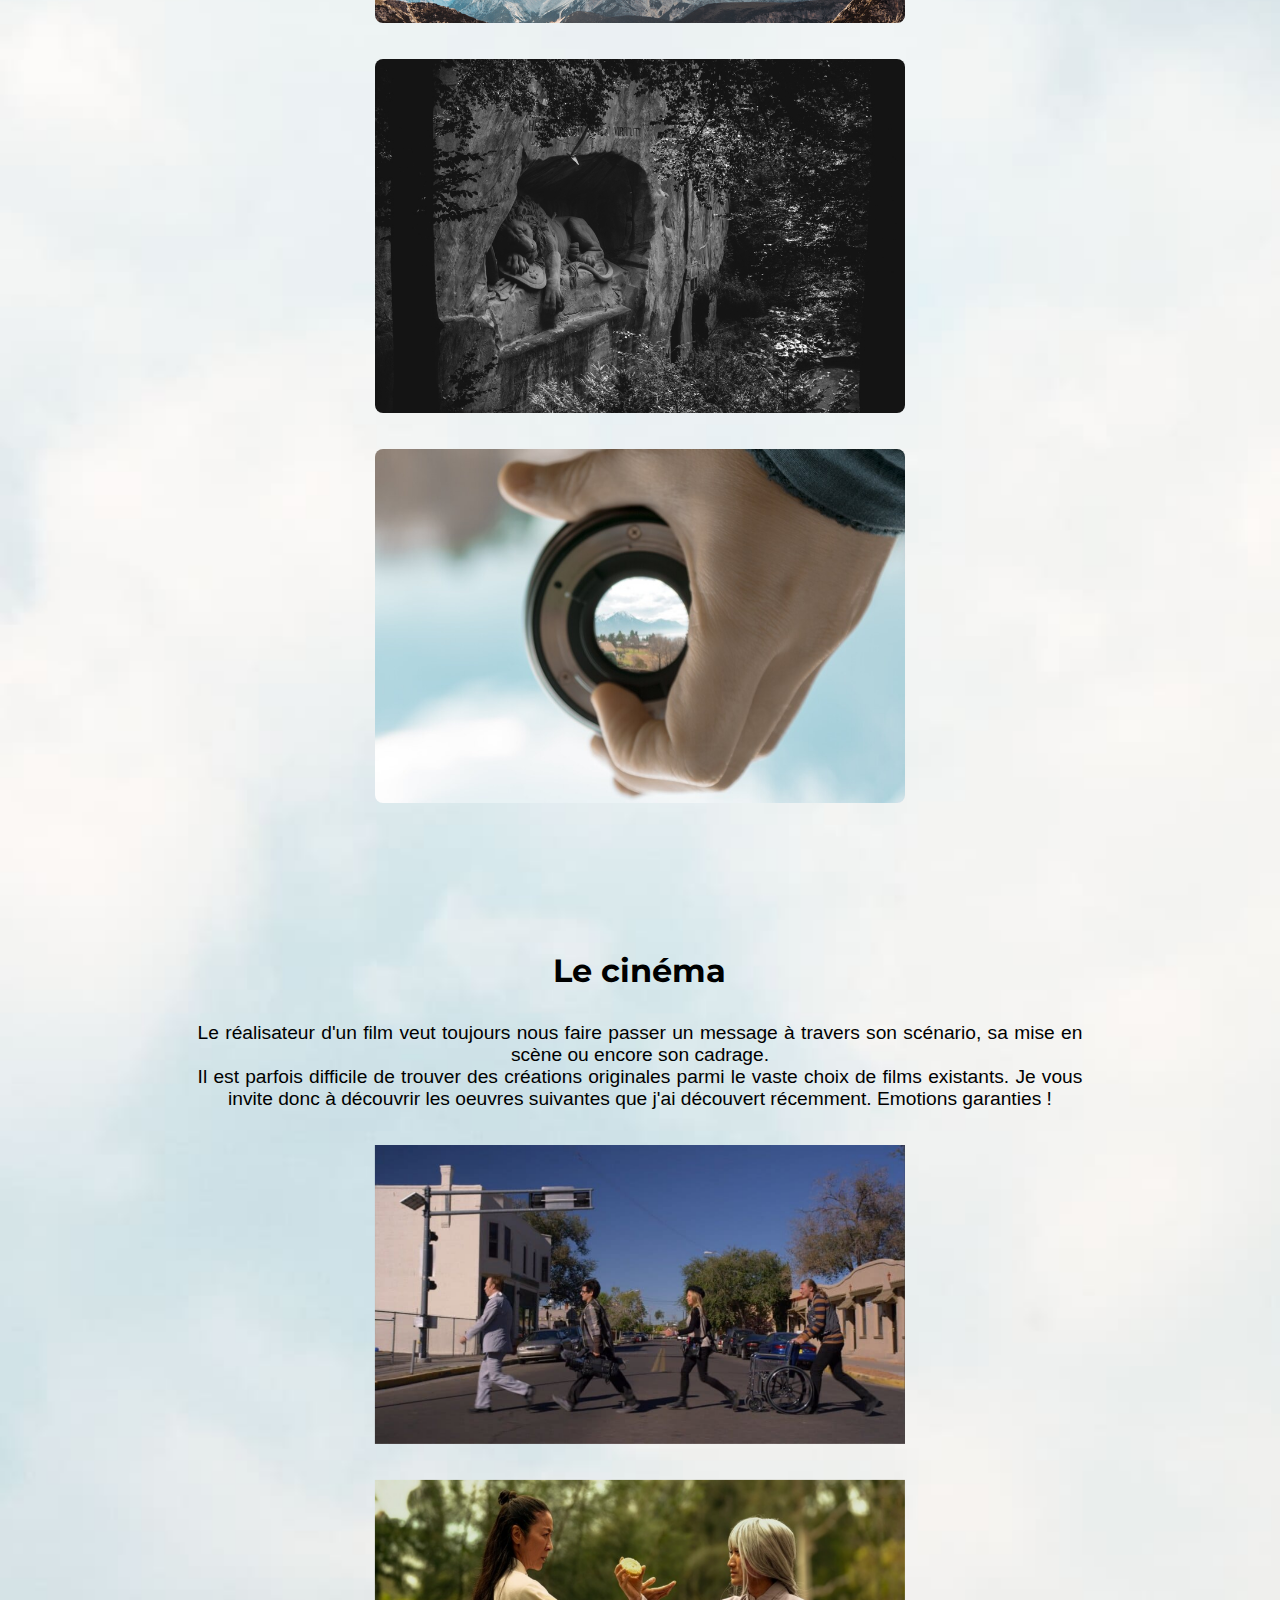
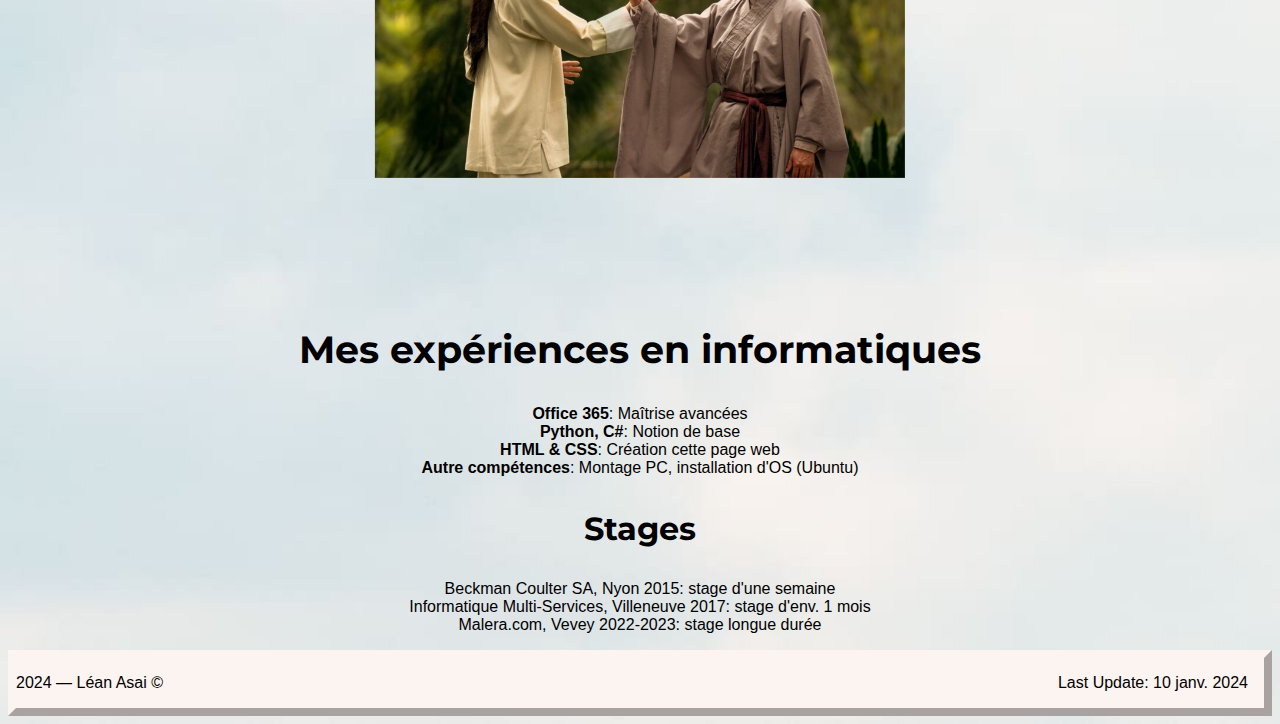
==== commit 73734e34: "2024 Update" ====
--- a/index.html
+++ b/index.html
@@ -1,5 +1,5 @@
 <!DOCTYPE html>
-<html lang="FR-fr">
+<html lang="fr-CH">
   <head>
     <meta charset="utf-8" />
     <meta name="viewport" content="width=device-width, initial-scale=1" />
@@ -20,7 +20,7 @@
     <section>
       <h2 class="title">Je me présente,</h2>
 
-      <p>je m'appelle <strong>Léan Asai</strong>, j'ai 22 ans et je suis actuellement en recherche d'apprentissage en informatique pour la rentrée 2024.</p>
+      <p>je m'appelle <strong>Léan Asai</strong>, j'ai 23 ans et je suis actuellement en recherche d'apprentissage en informatique pour la rentrée 2024.</p>
 
       <p>Baigné dans les nouvelles technologies dès le plus jeune âge, l’informatique est un milieu qui m’intéresse depuis toujours. À 15 ans, j’ai réalisé et monté une configuration au format ATX. D’un naturel curieux, j’ai pu apprendre les notions de base en programmation (python, c#), installer un OS libre ou encore développer ma première page web, comme celle-ci. Au cours de mes précédents stages, j’ai eu l’opportunité d’intervenir lors des dépannages divers.</p>
 
@@ -109,8 +109,8 @@
     </section>
 
     <footer>
-      <p class="float_right">Last Update: 31.10.2023</p>
-      <p>2023 — Léan Asai ©</p>
+      <p class="float_right">Last Update: 10 janv. 2024</p>
+      <p>2024 — Léan Asai ©</p>
     </footer>
   </body>
 </html>
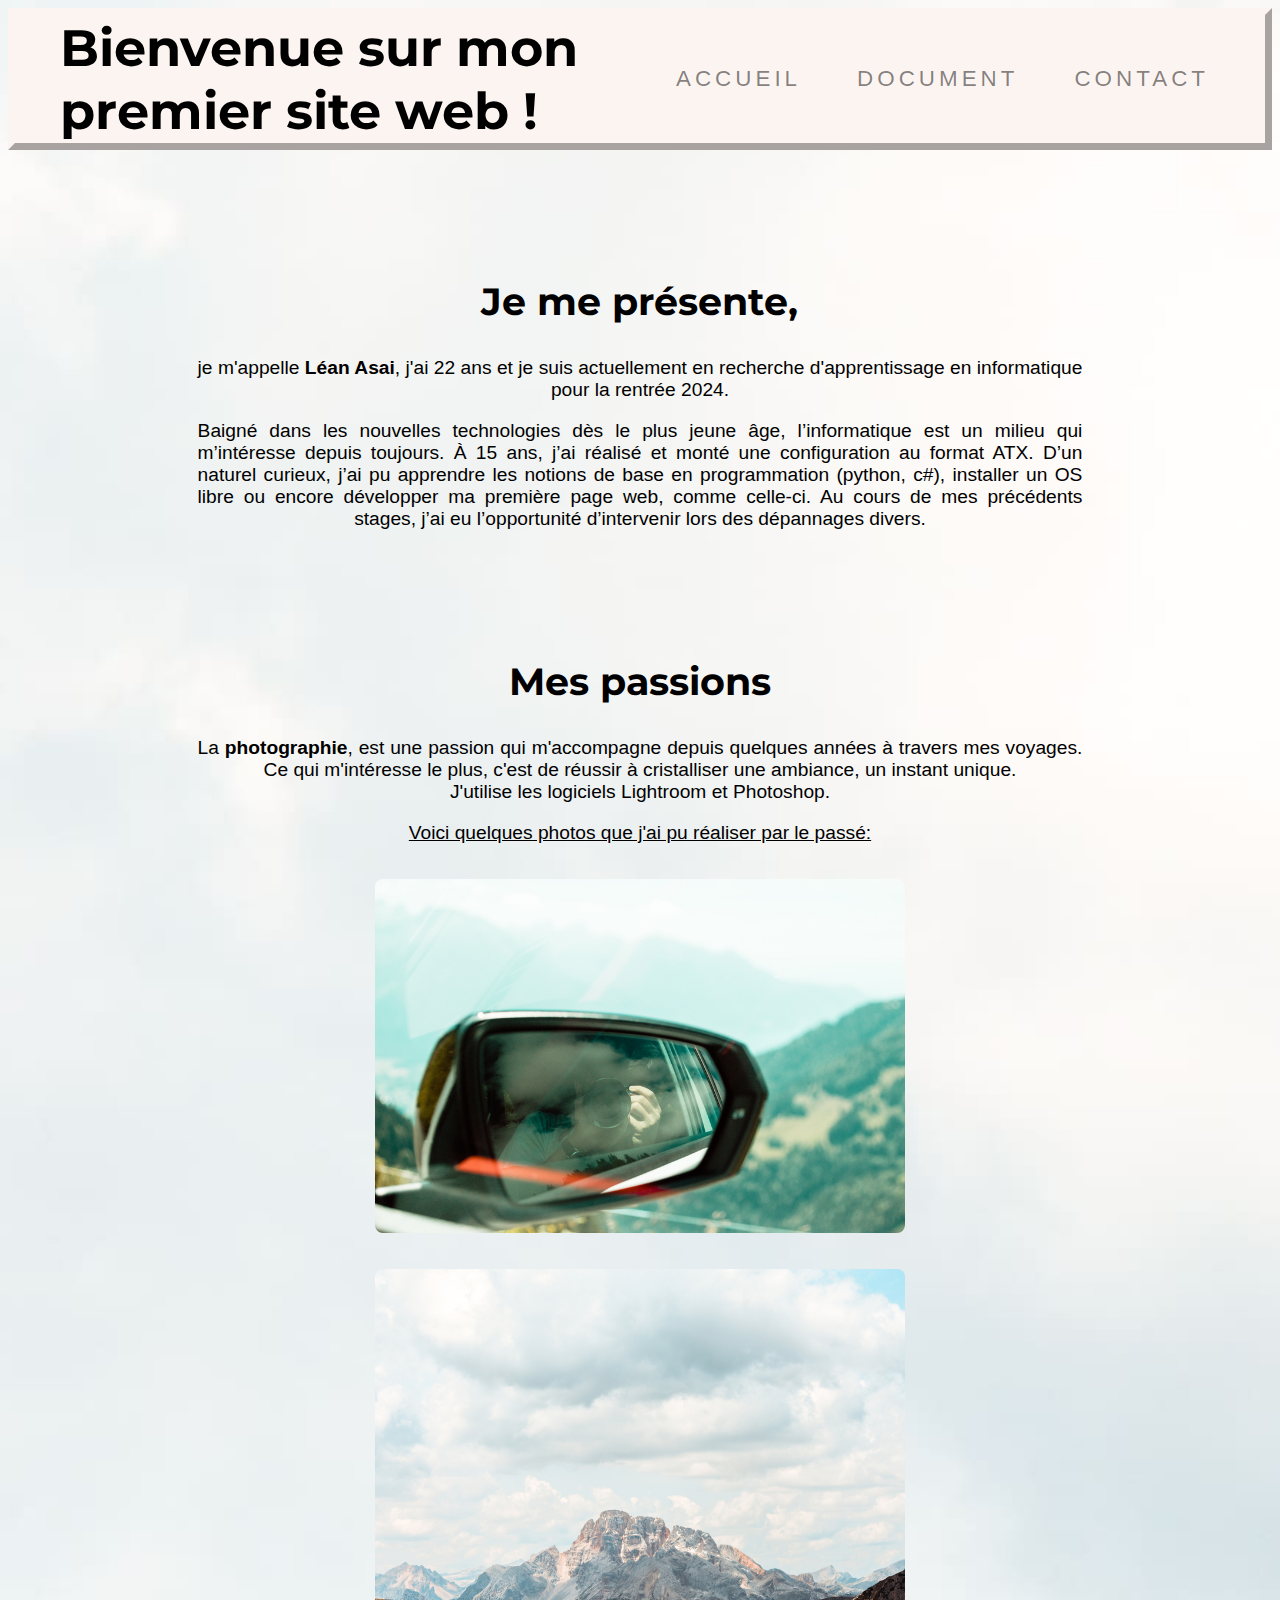
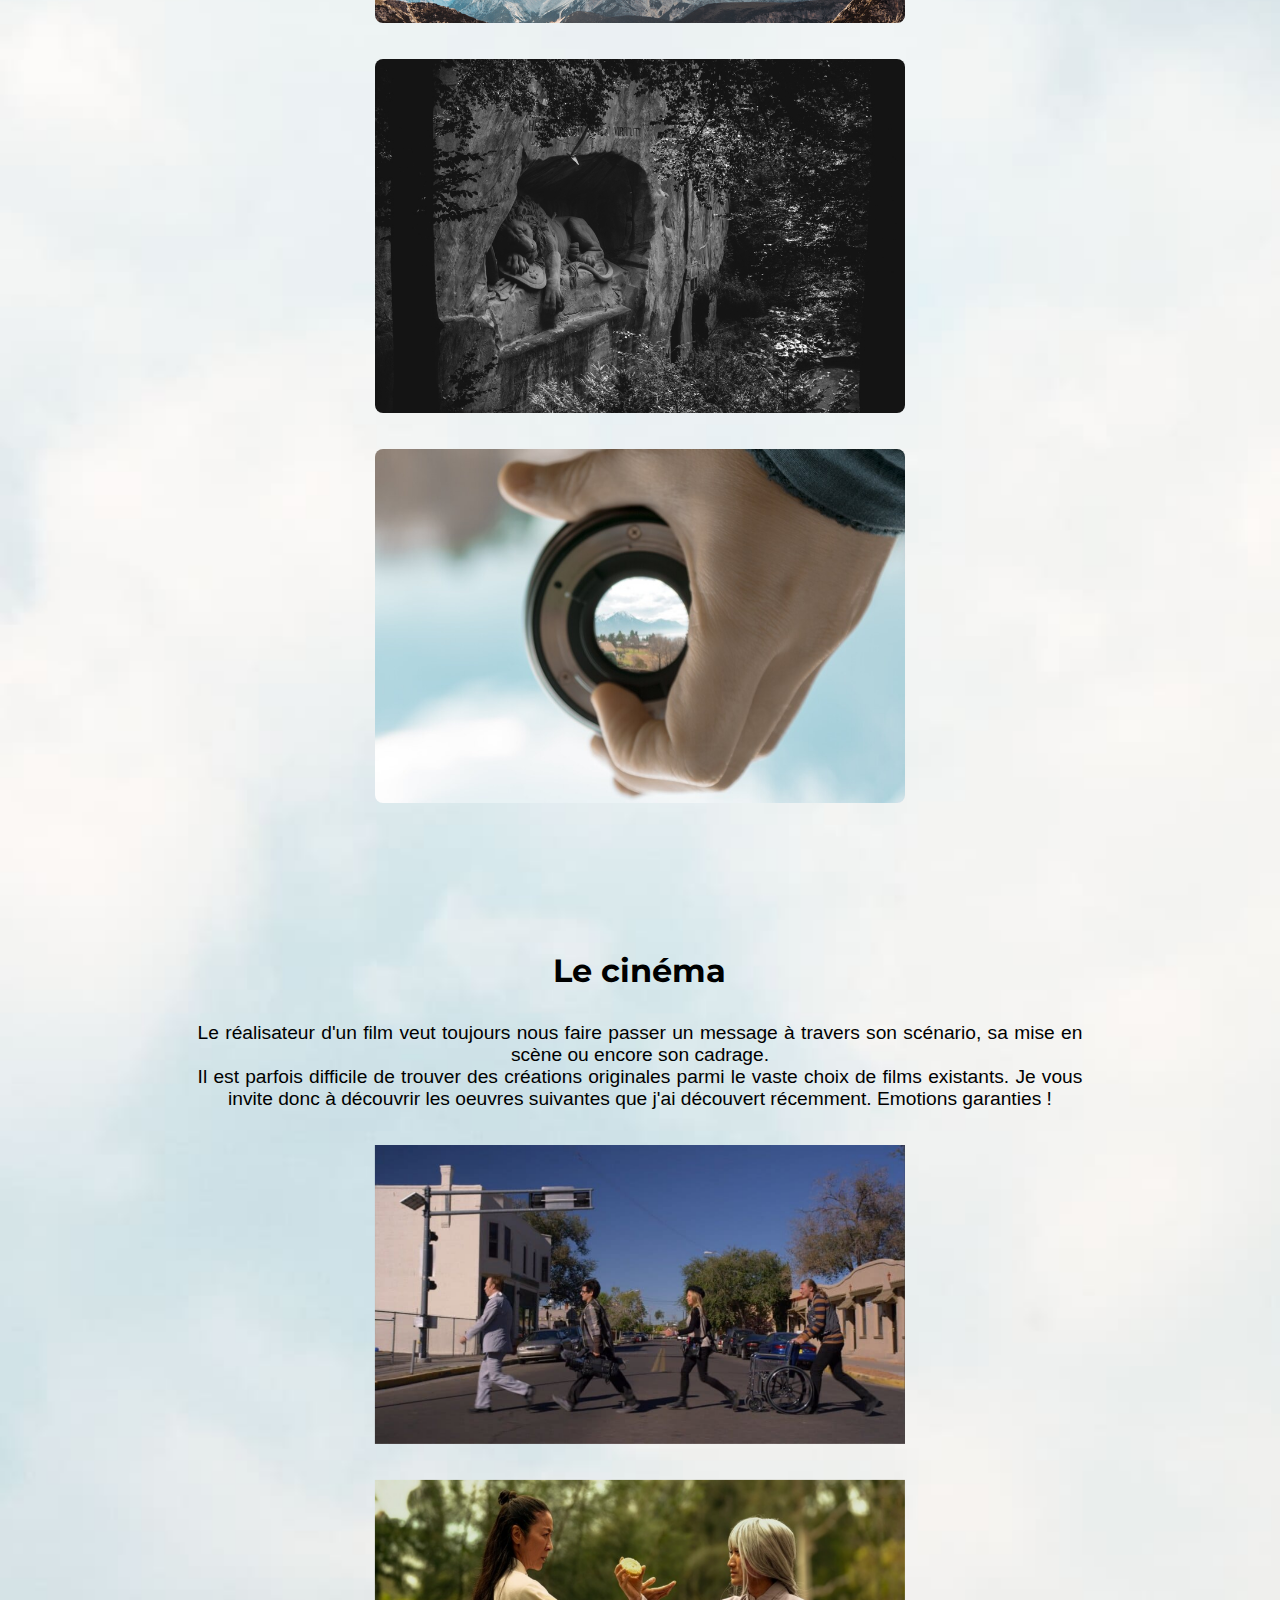
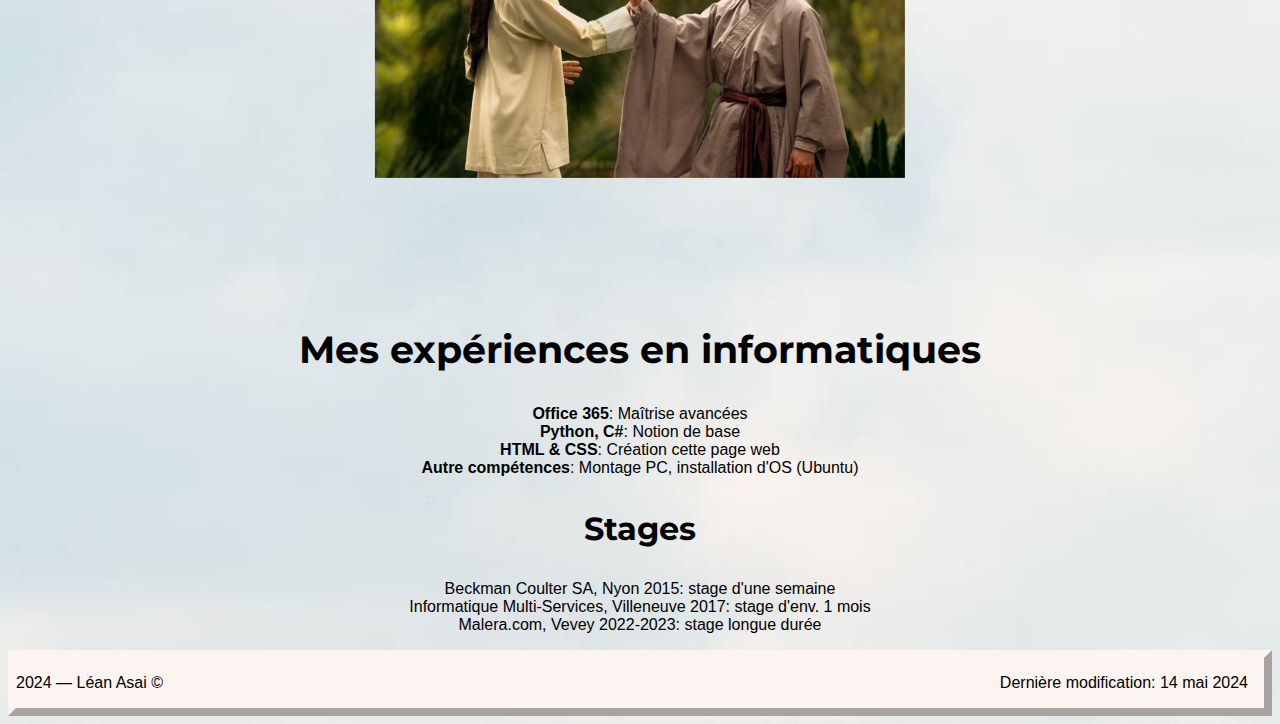
==== commit a4a43652: "updated CV" ====
--- a/index.html
+++ b/index.html
@@ -20,7 +20,7 @@
     <section>
       <h2 class="title">Je me présente,</h2>
 
-      <p>je m'appelle <strong>Léan Asai</strong>, j'ai 23 ans et je suis actuellement en recherche d'apprentissage en informatique pour la rentrée 2024.</p>
+      <p>je m'appelle <strong>Léan Asai</strong>, j'ai 22 ans et je suis actuellement en recherche d'apprentissage en informatique pour la rentrée 2024.</p>
 
       <p>Baigné dans les nouvelles technologies dès le plus jeune âge, l’informatique est un milieu qui m’intéresse depuis toujours. À 15 ans, j’ai réalisé et monté une configuration au format ATX. D’un naturel curieux, j’ai pu apprendre les notions de base en programmation (python, c#), installer un OS libre ou encore développer ma première page web, comme celle-ci. Au cours de mes précédents stages, j’ai eu l’opportunité d’intervenir lors des dépannages divers.</p>
 
@@ -109,7 +109,7 @@
     </section>
 
     <footer>
-      <p class="float_right">Last Update: 10 janv. 2024</p>
+      <p class="float_right">Dernière modification: 14 mai 2024</p>
       <p>2024 — Léan Asai ©</p>
     </footer>
   </body>
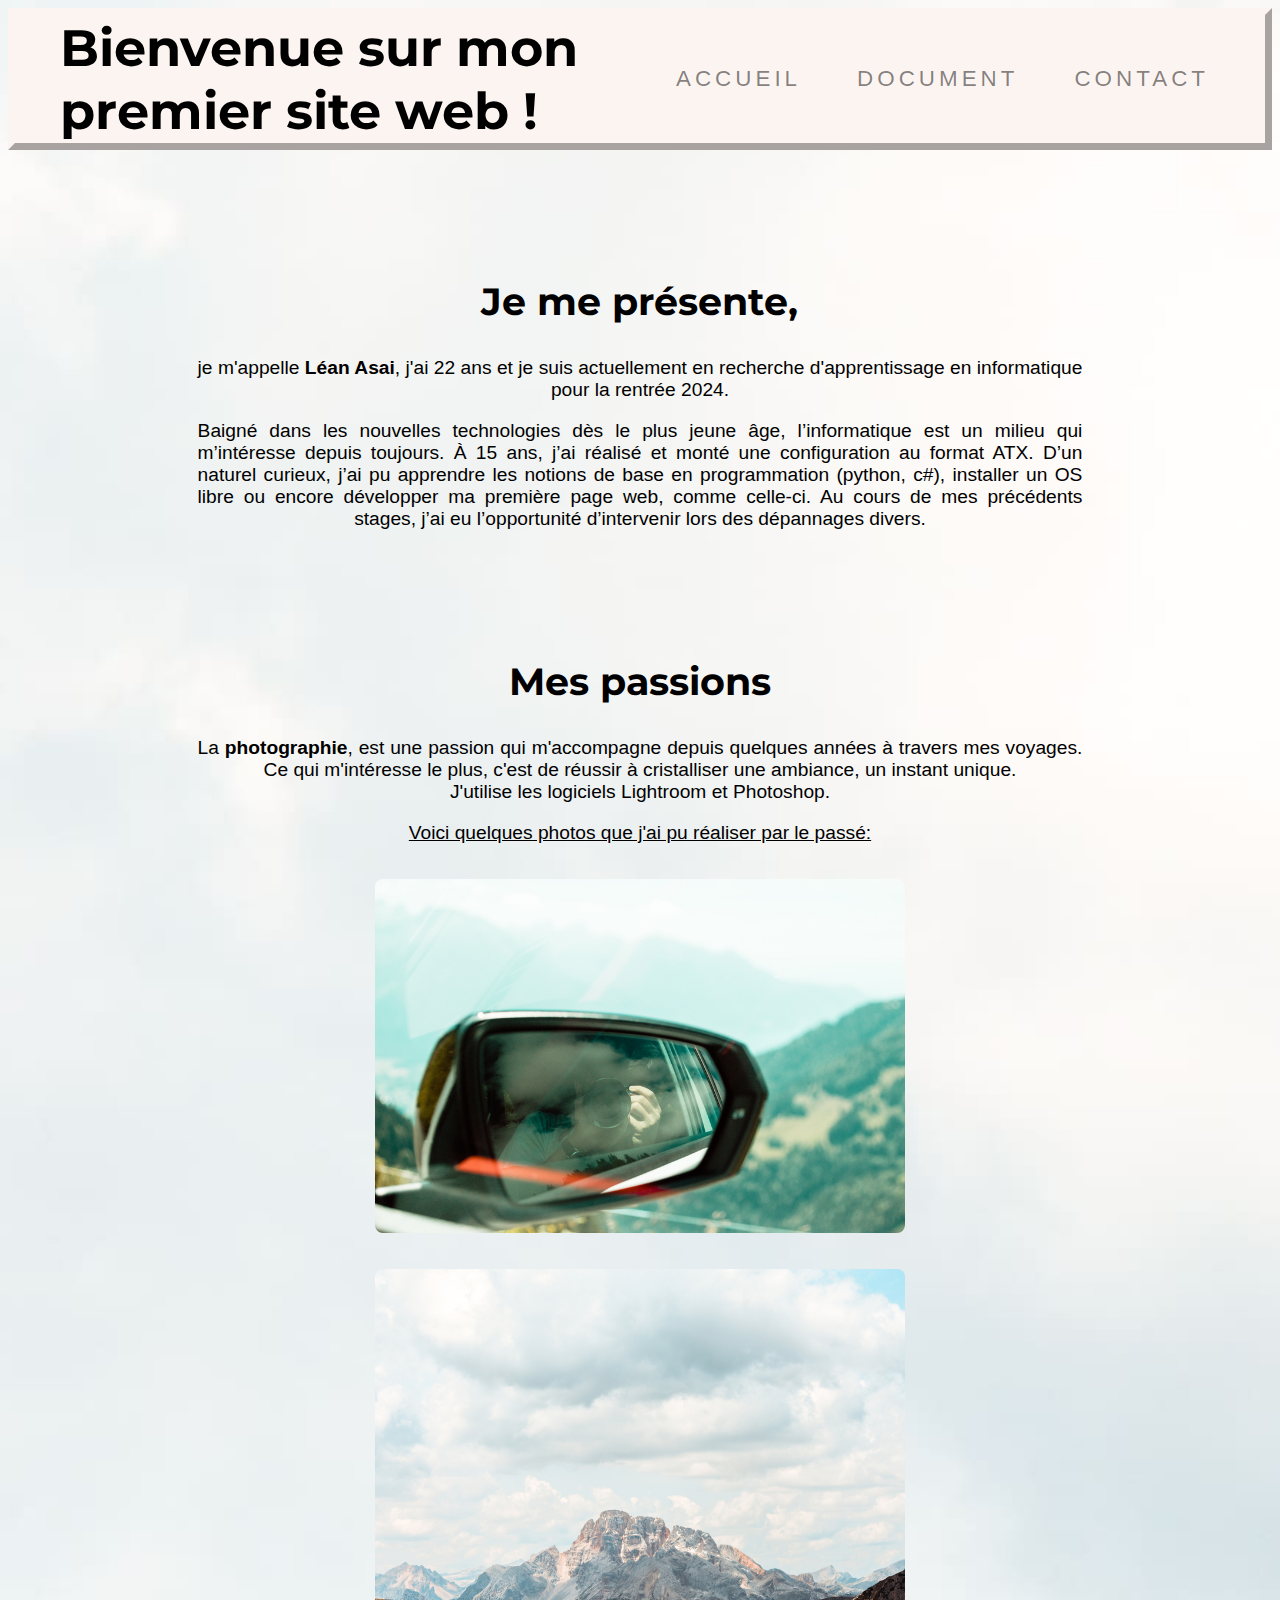
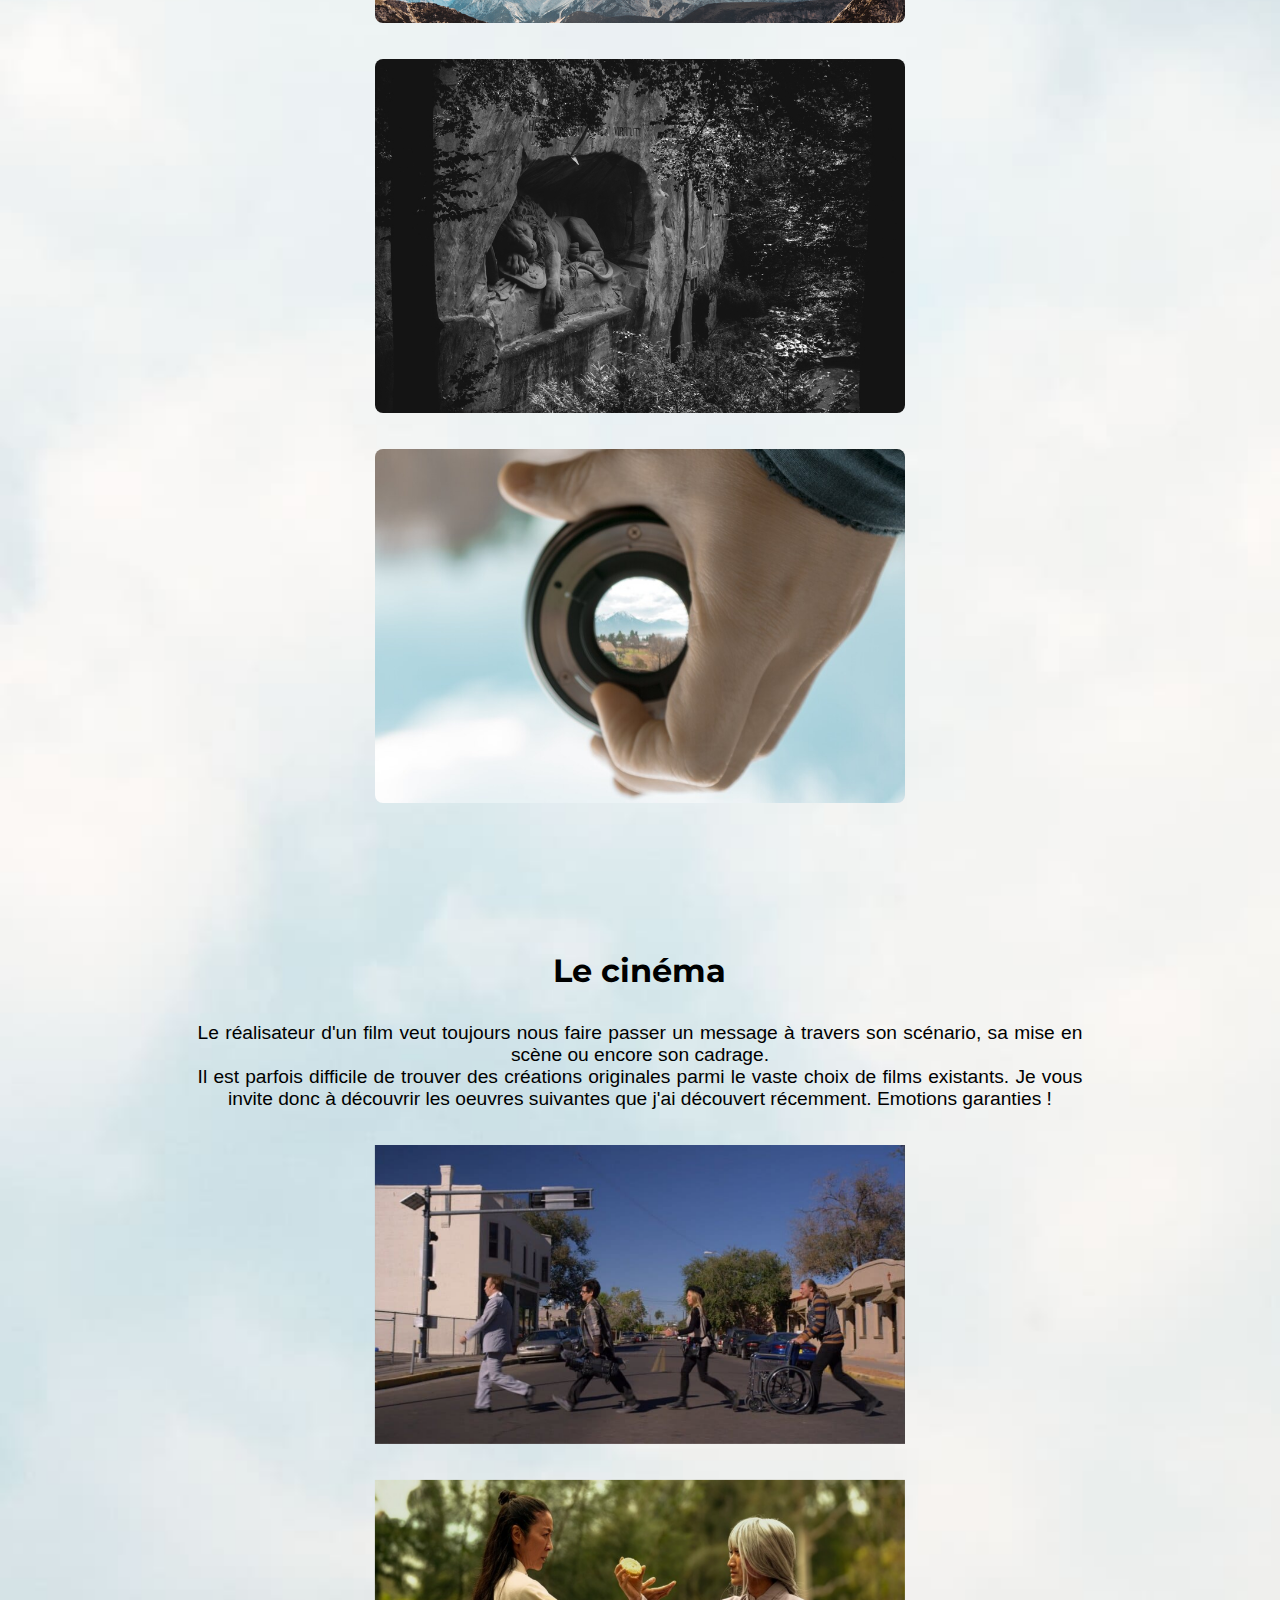
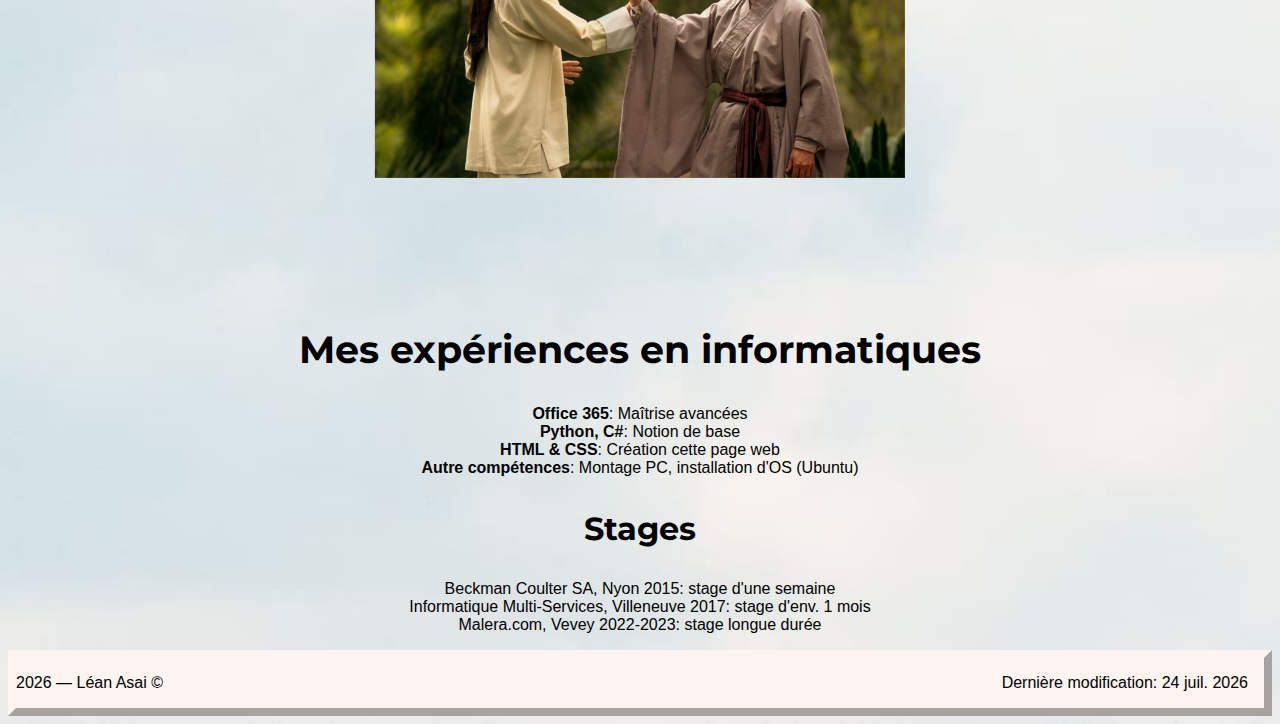
==== commit 2c88cd02: "Automatic Last modified date" ====
--- a/index.html
+++ b/index.html
@@ -109,8 +109,9 @@
     </section>
 
     <footer>
-      <p class="float_right">Dernière modification: 14 mai 2024</p>
-      <p>2024 — Léan Asai ©</p>
+      <p class="float_right">Dernière modification: <span id="last-modified-date"></span></p>
+      <p><span id="last-modified-year"></span> — Léan Asai ©</p>
     </footer>
+    <script defer src="js/date.js"></script>
   </body>
 </html>
--- a/css/style.css
+++ b/css/style.css
@@ -1,6 +1,6 @@
 /**
 FONTS **/
-/*ajout des polices Montserrat, via googleapis*/
+/*adds Montserrat fonts, with googleapis*/
 @import url('https://fonts.googleapis.com/css2?family=Montserrat&display=swap');
 
 /*Title_fonts*/
